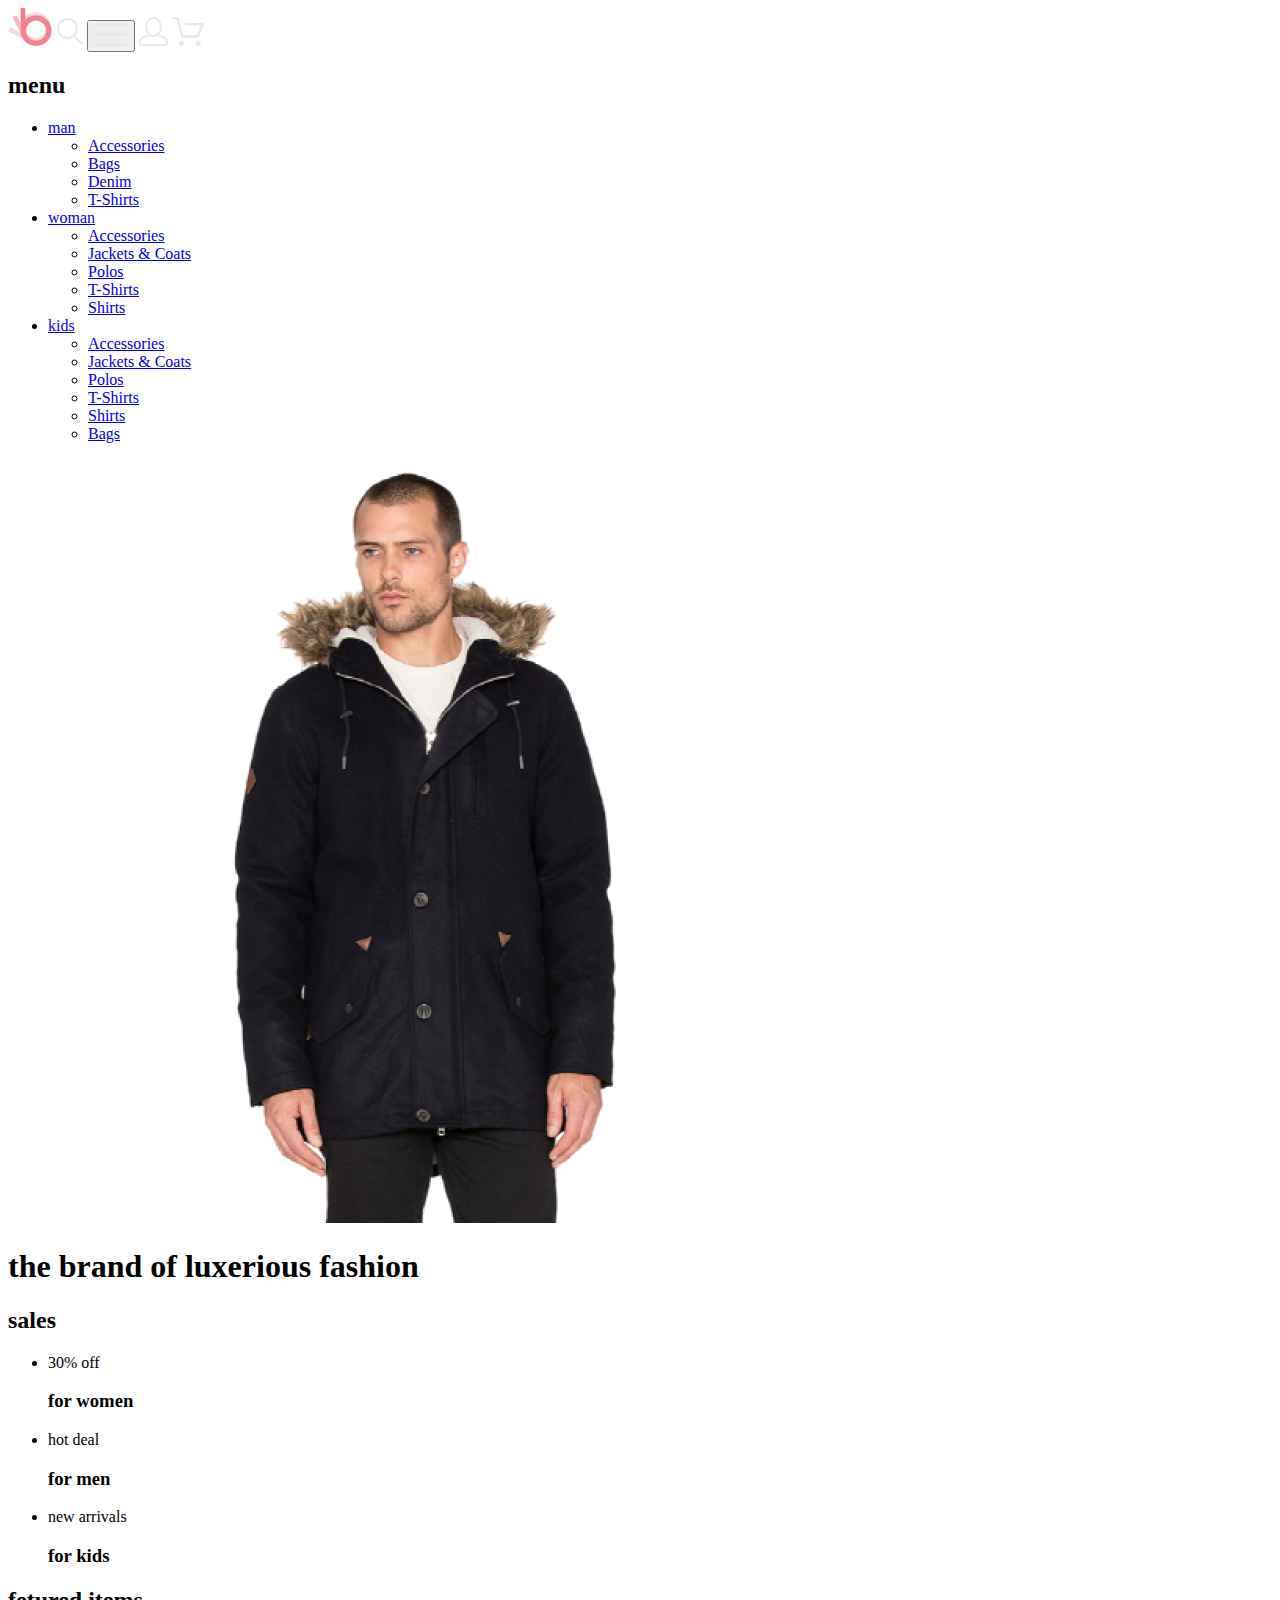
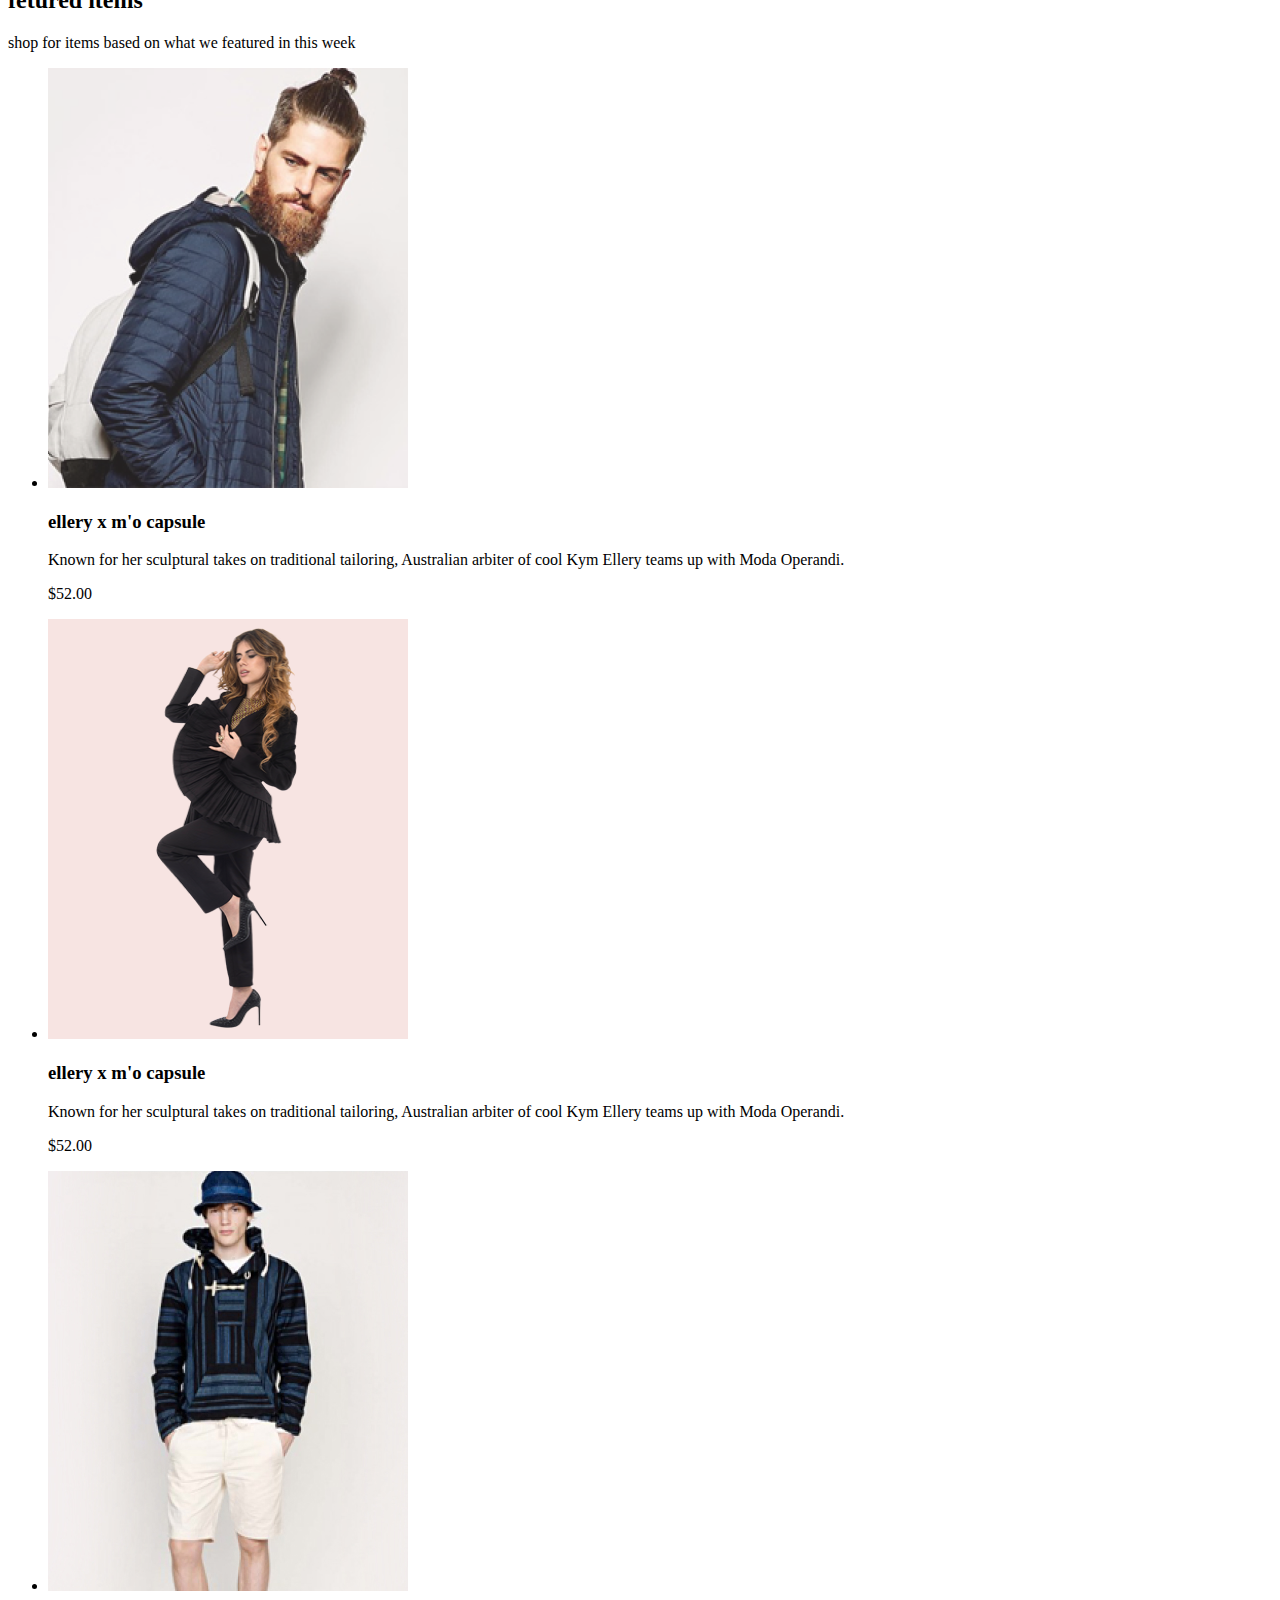
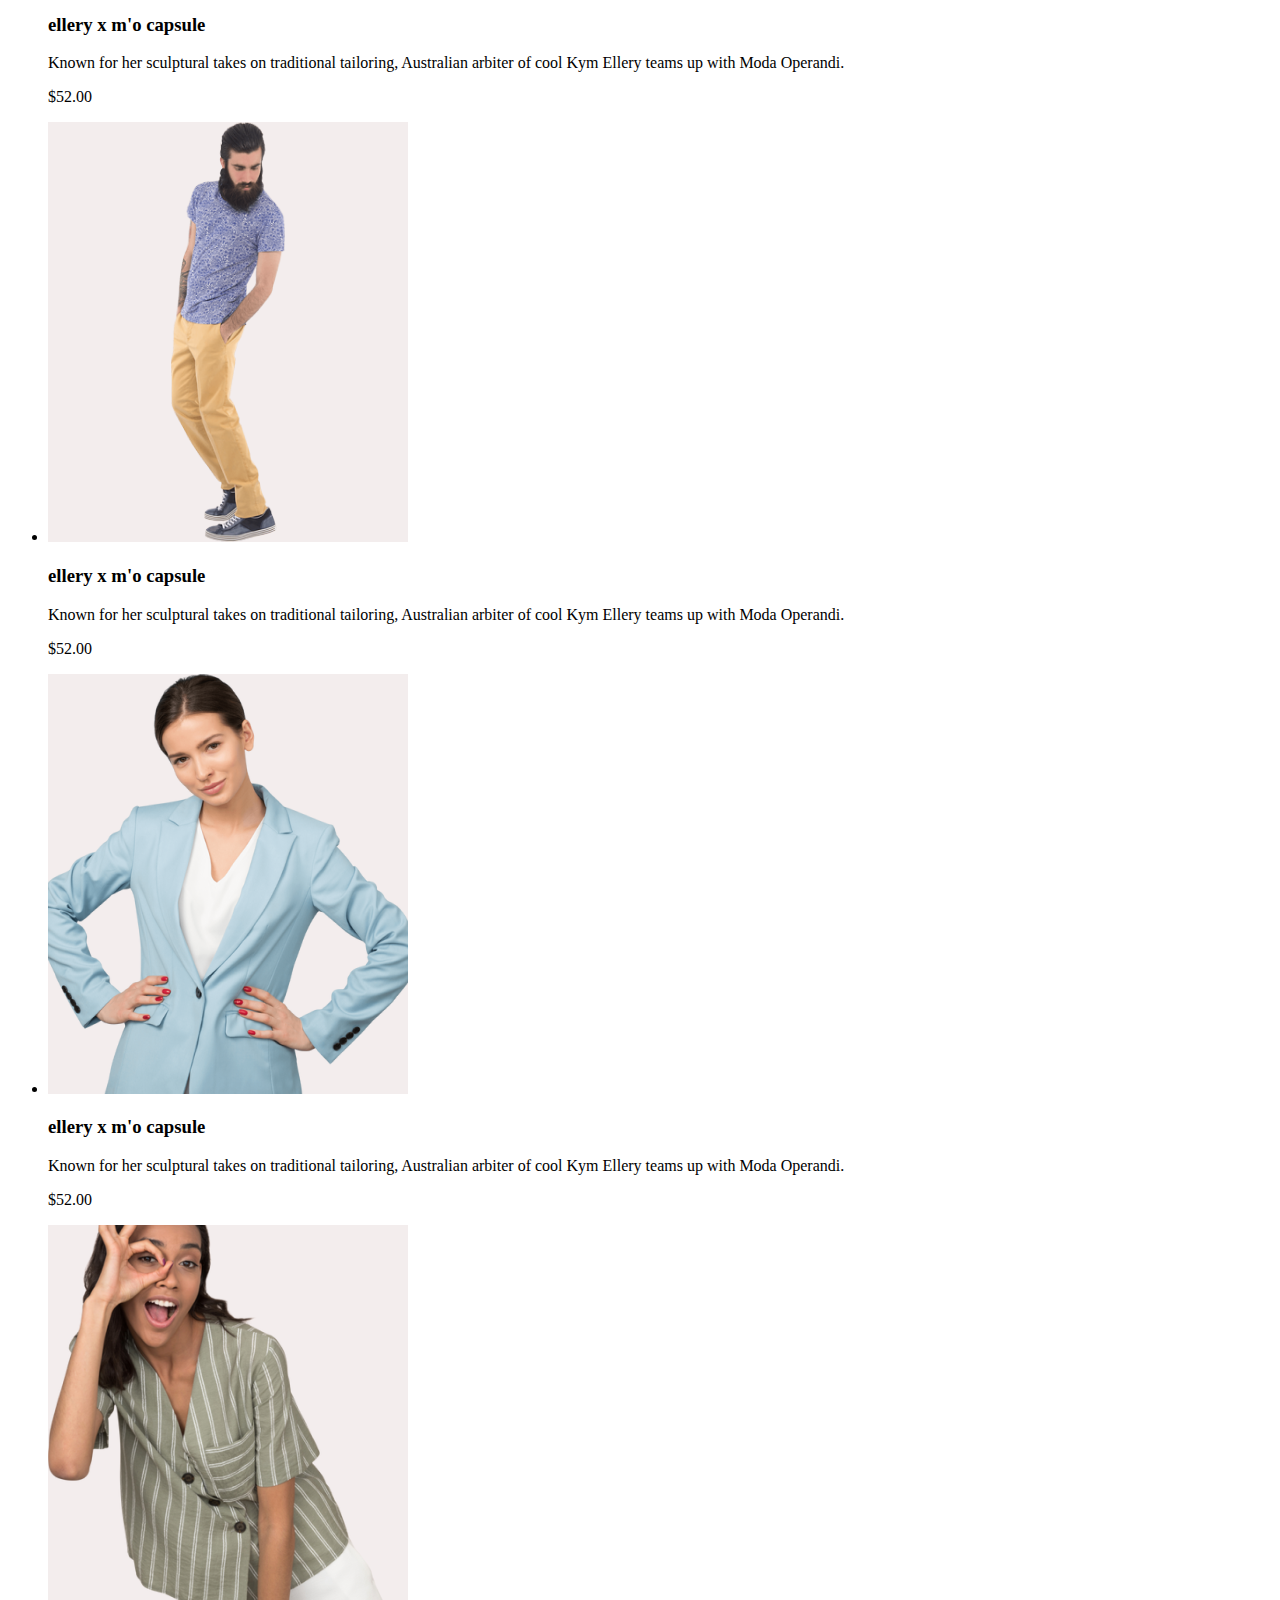
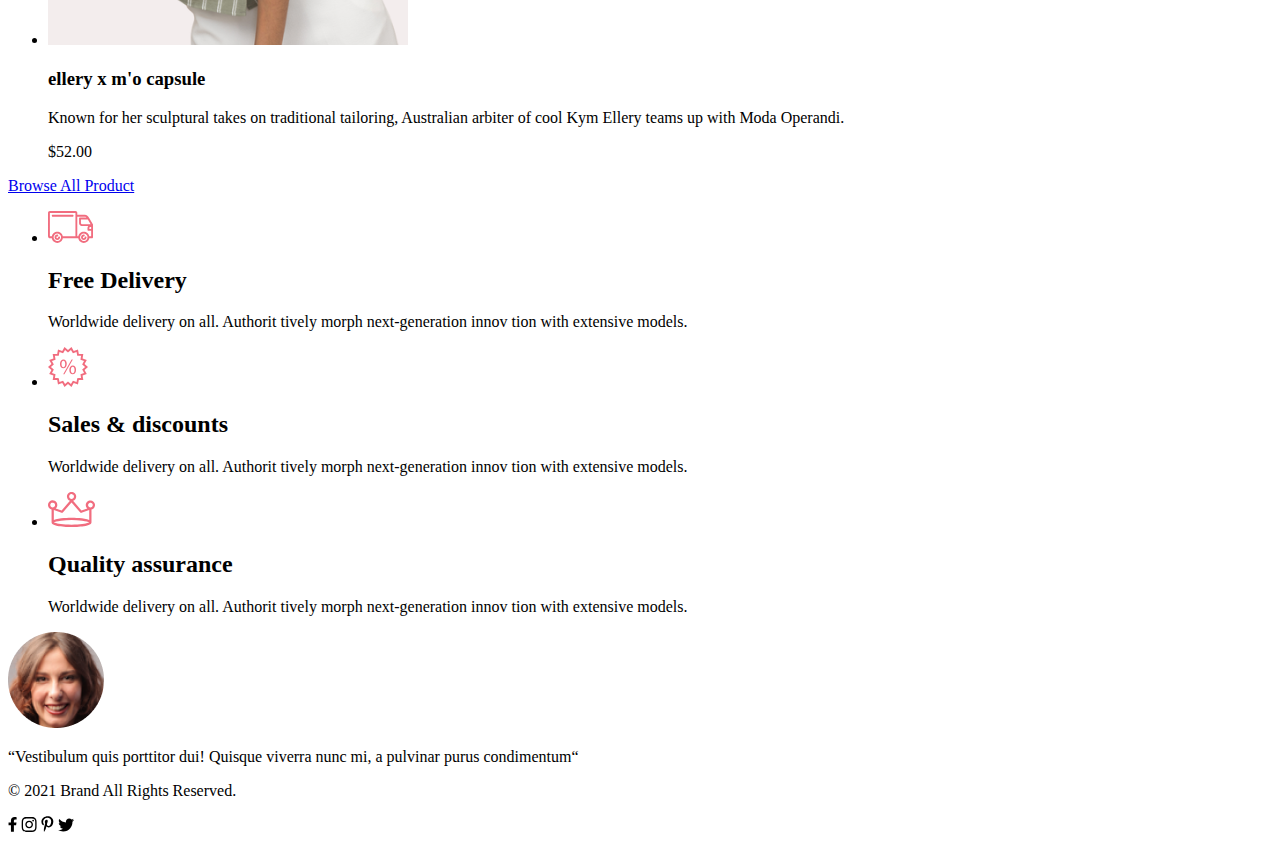
==== index.html @ 15732fbe "add html to index.html" ====
<!DOCTYPE html>
<html lang="en">

<head>
    <meta charset="UTF-8">
    <meta http-equiv="X-UA-Compatible" content="IE=edge">
    <meta name="viewport" content="width=device-width, initial-scale=1.0">
    <title>Document</title>
</head>

<body>
    <header>
        <a href="#"><img src="./img/logo.svg" alt="logo"></a>
        <img src="./img/magnifying-glass.svg" alt="search">
        <button><img src="./img/burger.svg" alt="burger"></button>
        <a href="#"><img src="./img/registration.svg" alt="registration"></a>
        <a href="#"><img src="./img/basket.svg" alt="basket"></a>
        <nav>
            <h2>menu</h2>
            <ul>
                <li>
                    <a href="#">man</a>
                    <ul>
                        <li><a href="#">Accessories</a></li>
                        <li><a href="#">Bags</a></li>
                        <li><a href="#">Denim</a></li>
                        <li><a href="#">T-Shirts</a></li>
                    </ul>
                </li>
                <li><a href="#">woman</a>
                    <ul>
                        <li><a href="#">Accessories</a></li>
                        <li><a href="#">Jackets & Coats</a></li>
                        <li><a href="#">Polos</a></li>
                        <li><a href="#">T-Shirts</a></li>
                        <li><a href="#">Shirts</a></li>
                    </ul>
                </li>
                <li><a href="#">kids</a>
                    <ul>
                        <li><a href="#">Accessories</a></li>
                        <li><a href="#">Jackets & Coats</a></li>
                        <li><a href="#">Polos</a></li>
                        <li><a href="#">T-Shirts</a></li>
                        <li><a href="#">Shirts</a></li>
                        <li><a href="#">Bags</a></li>
                    </ul>
                </li>
            </ul>
        </nav>
    </header>
    <main>
        <section>
            <img src="./img/man.png" alt="man">
            <h1>the brand of luxerious fashion</h1>
        </section>
        <section>
            <h2>sales</h2>
            <ul>
                <li>
                    <p>30% off</p>
                    <h3>for women</h3>
                </li>
                <li>
                    <p>hot deal</p>
                    <h3>for men</h3>
                </li>
                <li>
                    <p>new arrivals</p>
                    <h3>for kids</h3>
                </li>
            </ul>
        </section>
        <section>
            <h2>fetured items</h2>
            <p>shop for items based on what we featured in this week</p>
        </section>
        <section>
            <ul>
                <li>
                    <img src="./img/item1.png" alt="product1">
                    <h3>ellery x m'o capsule</h3>
                    <p>Known for her sculptural takes on traditional tailoring, Australian arbiter of cool Kym Ellery
                        teams up with Moda Operandi.</p>
                    <P>$52.00</P>
                </li>
                <li><img src="./img/item2.png" alt="product2">
                    <h3>ellery x m'o capsule</h3>
                    <p>Known for her sculptural takes on traditional tailoring, Australian arbiter of cool Kym Ellery
                        teams up with Moda Operandi.</p>
                    <P>$52.00</P>
                </li>
                <li><img src="./img/item3.jpg" alt="product3">
                    <h3>ellery x m'o capsule</h3>
                    <p>Known for her sculptural takes on traditional tailoring, Australian arbiter of cool Kym Ellery
                        teams up with Moda Operandi.</p>
                    <P>$52.00</P>
                </li>
                <li><img src="./img/item4.png" alt="product4">
                    <h3>ellery x m'o capsule</h3>
                    <p>Known for her sculptural takes on traditional tailoring, Australian arbiter of cool Kym Ellery
                        teams up with Moda Operandi.</p>
                    <P>$52.00</P>
                </li>
                <li><img src="./img/item5.png" alt="product5">
                    <h3>ellery x m'o capsule</h3>
                    <p>Known for her sculptural takes on traditional tailoring, Australian arbiter of cool Kym Ellery
                        teams up with Moda Operandi.</p>
                    <P>$52.00</P>
                </li>
                <li><img src="./img/item6.png" alt="product6">
                    <h3>ellery x m'o capsule</h3>
                    <p>Known for her sculptural takes on traditional tailoring, Australian arbiter of cool Kym Ellery
                        teams up with Moda Operandi.</p>
                    <P>$52.00</P>
                </li>
            </ul>
            <a href="#">Browse All Product</a>
        </section>
        <section>
            <ul>
                <li>
                    <img src="./img/delivery.svg" alt="delivery">
                    <h2>Free Delivery</h2>
                    <p>Worldwide delivery on all. Authorit tively morph next-generation innov tion with extensive
                        models.</p>
                </li>
                <li>
                    <img src="./img/sales.svg" alt="sales">
                    <h2>Sales & discounts</h2>
                    <p>Worldwide delivery on all. Authorit tively morph next-generation innov tion with extensive
                        models.</p>
                </li>
                <li>
                    <img src="./img/crown.svg" alt="quality">
                    <h2>Quality assurance</h2>
                    <p>Worldwide delivery on all. Authorit tively morph next-generation innov tion with extensive
                        models.</p>
                </li>
            </ul>
        </section>
    </main>
    <footer>
        <section>
            <img src="./img/portrait.png" alt="portrait">
            <p>“Vestibulum quis porttitor dui! Quisque viverra nunc mi, a pulvinar purus condimentum“</p>
        </section>
        <section>
            <p>&copy; 2021 Brand All Rights Reserved.</p>
            <img src="./img/facebook.svg" alt="facebook">
            <img src="./img/instagram.svg" alt="instagram">
            <img src="./img/pinterest.svg" alt="pinterest">
            <img src="./img/twitter.svg" alt="twitter">

        </section>
    </footer>
</body>

</html>
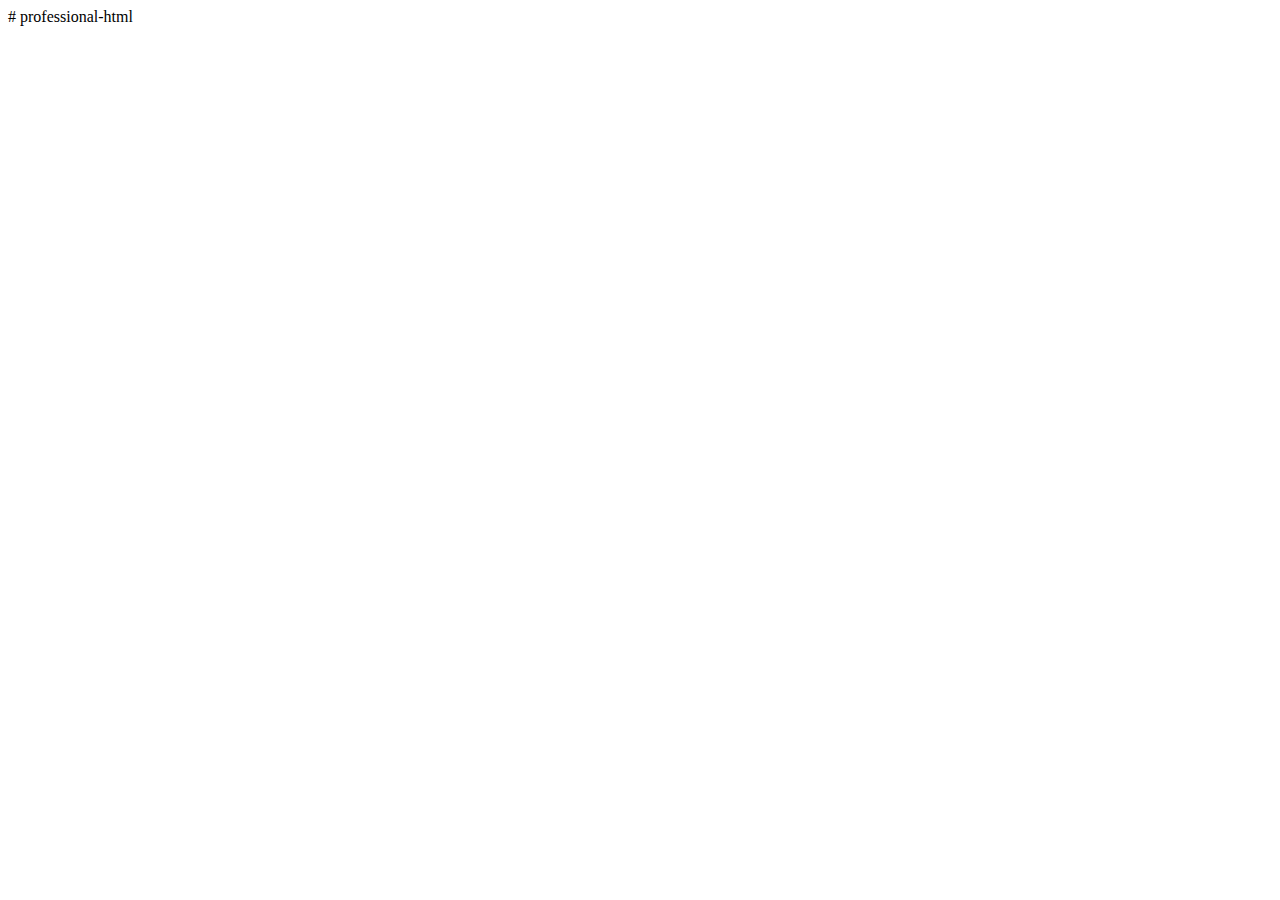
==== commit d97b7669: "Revert "add html to index.html"" ====
--- a/index.html
+++ b/index.html
@@ -1,3 +1,4 @@
+# professional-html
 <!DOCTYPE html>
 <html lang="en">
 
@@ -9,151 +10,7 @@
 </head>
 
 <body>
-    <header>
-        <a href="#"><img src="./img/logo.svg" alt="logo"></a>
-        <img src="./img/magnifying-glass.svg" alt="search">
-        <button><img src="./img/burger.svg" alt="burger"></button>
-        <a href="#"><img src="./img/registration.svg" alt="registration"></a>
-        <a href="#"><img src="./img/basket.svg" alt="basket"></a>
-        <nav>
-            <h2>menu</h2>
-            <ul>
-                <li>
-                    <a href="#">man</a>
-                    <ul>
-                        <li><a href="#">Accessories</a></li>
-                        <li><a href="#">Bags</a></li>
-                        <li><a href="#">Denim</a></li>
-                        <li><a href="#">T-Shirts</a></li>
-                    </ul>
-                </li>
-                <li><a href="#">woman</a>
-                    <ul>
-                        <li><a href="#">Accessories</a></li>
-                        <li><a href="#">Jackets & Coats</a></li>
-                        <li><a href="#">Polos</a></li>
-                        <li><a href="#">T-Shirts</a></li>
-                        <li><a href="#">Shirts</a></li>
-                    </ul>
-                </li>
-                <li><a href="#">kids</a>
-                    <ul>
-                        <li><a href="#">Accessories</a></li>
-                        <li><a href="#">Jackets & Coats</a></li>
-                        <li><a href="#">Polos</a></li>
-                        <li><a href="#">T-Shirts</a></li>
-                        <li><a href="#">Shirts</a></li>
-                        <li><a href="#">Bags</a></li>
-                    </ul>
-                </li>
-            </ul>
-        </nav>
-    </header>
-    <main>
-        <section>
-            <img src="./img/man.png" alt="man">
-            <h1>the brand of luxerious fashion</h1>
-        </section>
-        <section>
-            <h2>sales</h2>
-            <ul>
-                <li>
-                    <p>30% off</p>
-                    <h3>for women</h3>
-                </li>
-                <li>
-                    <p>hot deal</p>
-                    <h3>for men</h3>
-                </li>
-                <li>
-                    <p>new arrivals</p>
-                    <h3>for kids</h3>
-                </li>
-            </ul>
-        </section>
-        <section>
-            <h2>fetured items</h2>
-            <p>shop for items based on what we featured in this week</p>
-        </section>
-        <section>
-            <ul>
-                <li>
-                    <img src="./img/item1.png" alt="product1">
-                    <h3>ellery x m'o capsule</h3>
-                    <p>Known for her sculptural takes on traditional tailoring, Australian arbiter of cool Kym Ellery
-                        teams up with Moda Operandi.</p>
-                    <P>$52.00</P>
-                </li>
-                <li><img src="./img/item2.png" alt="product2">
-                    <h3>ellery x m'o capsule</h3>
-                    <p>Known for her sculptural takes on traditional tailoring, Australian arbiter of cool Kym Ellery
-                        teams up with Moda Operandi.</p>
-                    <P>$52.00</P>
-                </li>
-                <li><img src="./img/item3.jpg" alt="product3">
-                    <h3>ellery x m'o capsule</h3>
-                    <p>Known for her sculptural takes on traditional tailoring, Australian arbiter of cool Kym Ellery
-                        teams up with Moda Operandi.</p>
-                    <P>$52.00</P>
-                </li>
-                <li><img src="./img/item4.png" alt="product4">
-                    <h3>ellery x m'o capsule</h3>
-                    <p>Known for her sculptural takes on traditional tailoring, Australian arbiter of cool Kym Ellery
-                        teams up with Moda Operandi.</p>
-                    <P>$52.00</P>
-                </li>
-                <li><img src="./img/item5.png" alt="product5">
-                    <h3>ellery x m'o capsule</h3>
-                    <p>Known for her sculptural takes on traditional tailoring, Australian arbiter of cool Kym Ellery
-                        teams up with Moda Operandi.</p>
-                    <P>$52.00</P>
-                </li>
-                <li><img src="./img/item6.png" alt="product6">
-                    <h3>ellery x m'o capsule</h3>
-                    <p>Known for her sculptural takes on traditional tailoring, Australian arbiter of cool Kym Ellery
-                        teams up with Moda Operandi.</p>
-                    <P>$52.00</P>
-                </li>
-            </ul>
-            <a href="#">Browse All Product</a>
-        </section>
-        <section>
-            <ul>
-                <li>
-                    <img src="./img/delivery.svg" alt="delivery">
-                    <h2>Free Delivery</h2>
-                    <p>Worldwide delivery on all. Authorit tively morph next-generation innov tion with extensive
-                        models.</p>
-                </li>
-                <li>
-                    <img src="./img/sales.svg" alt="sales">
-                    <h2>Sales & discounts</h2>
-                    <p>Worldwide delivery on all. Authorit tively morph next-generation innov tion with extensive
-                        models.</p>
-                </li>
-                <li>
-                    <img src="./img/crown.svg" alt="quality">
-                    <h2>Quality assurance</h2>
-                    <p>Worldwide delivery on all. Authorit tively morph next-generation innov tion with extensive
-                        models.</p>
-                </li>
-            </ul>
-        </section>
-    </main>
-    <footer>
-        <section>
-            <img src="./img/portrait.png" alt="portrait">
-            <p>“Vestibulum quis porttitor dui! Quisque viverra nunc mi, a pulvinar purus condimentum“</p>
-        </section>
-        <section>
-            <p>&copy; 2021 Brand All Rights Reserved.</p>
-            <img src="./img/facebook.svg" alt="facebook">
-            <img src="./img/instagram.svg" alt="instagram">
-            <img src="./img/pinterest.svg" alt="pinterest">
-            <img src="./img/twitter.svg" alt="twitter">
 
-        </section>
-    </footer>
 </body>
 
 </html>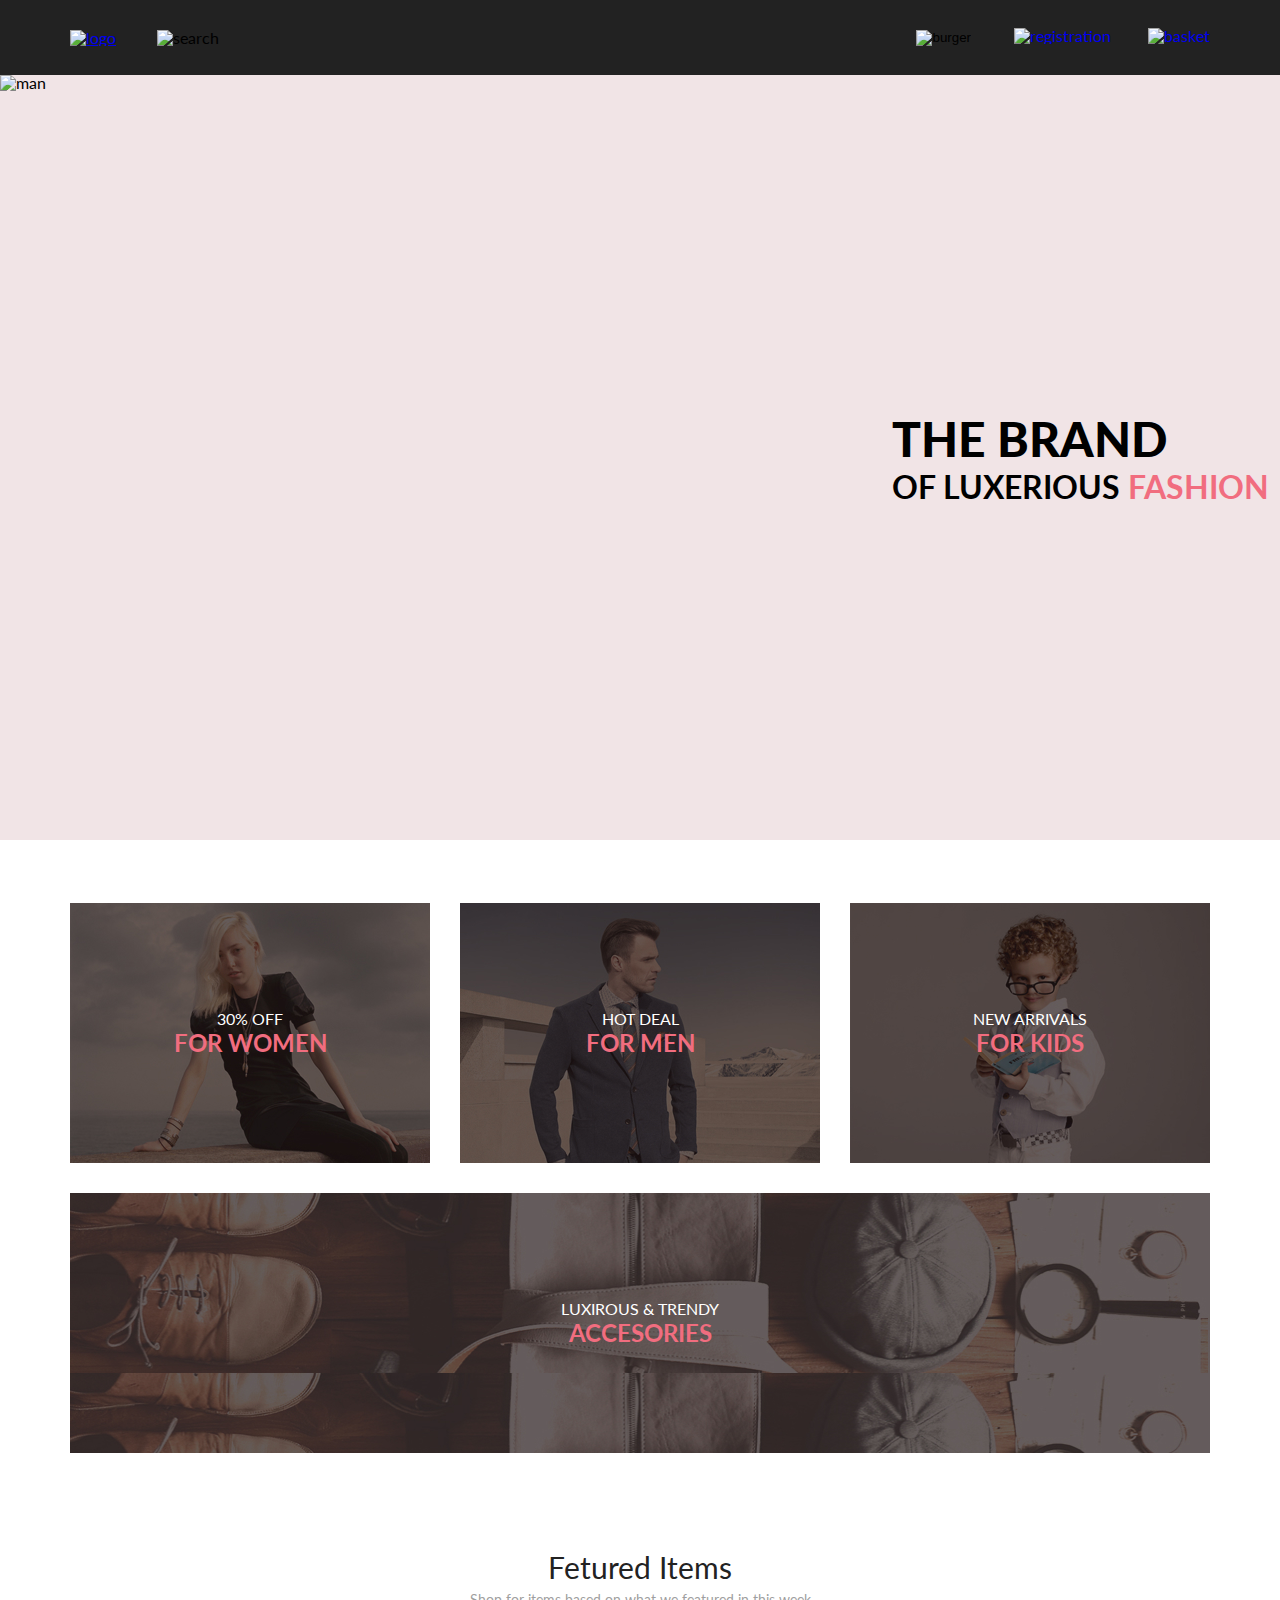
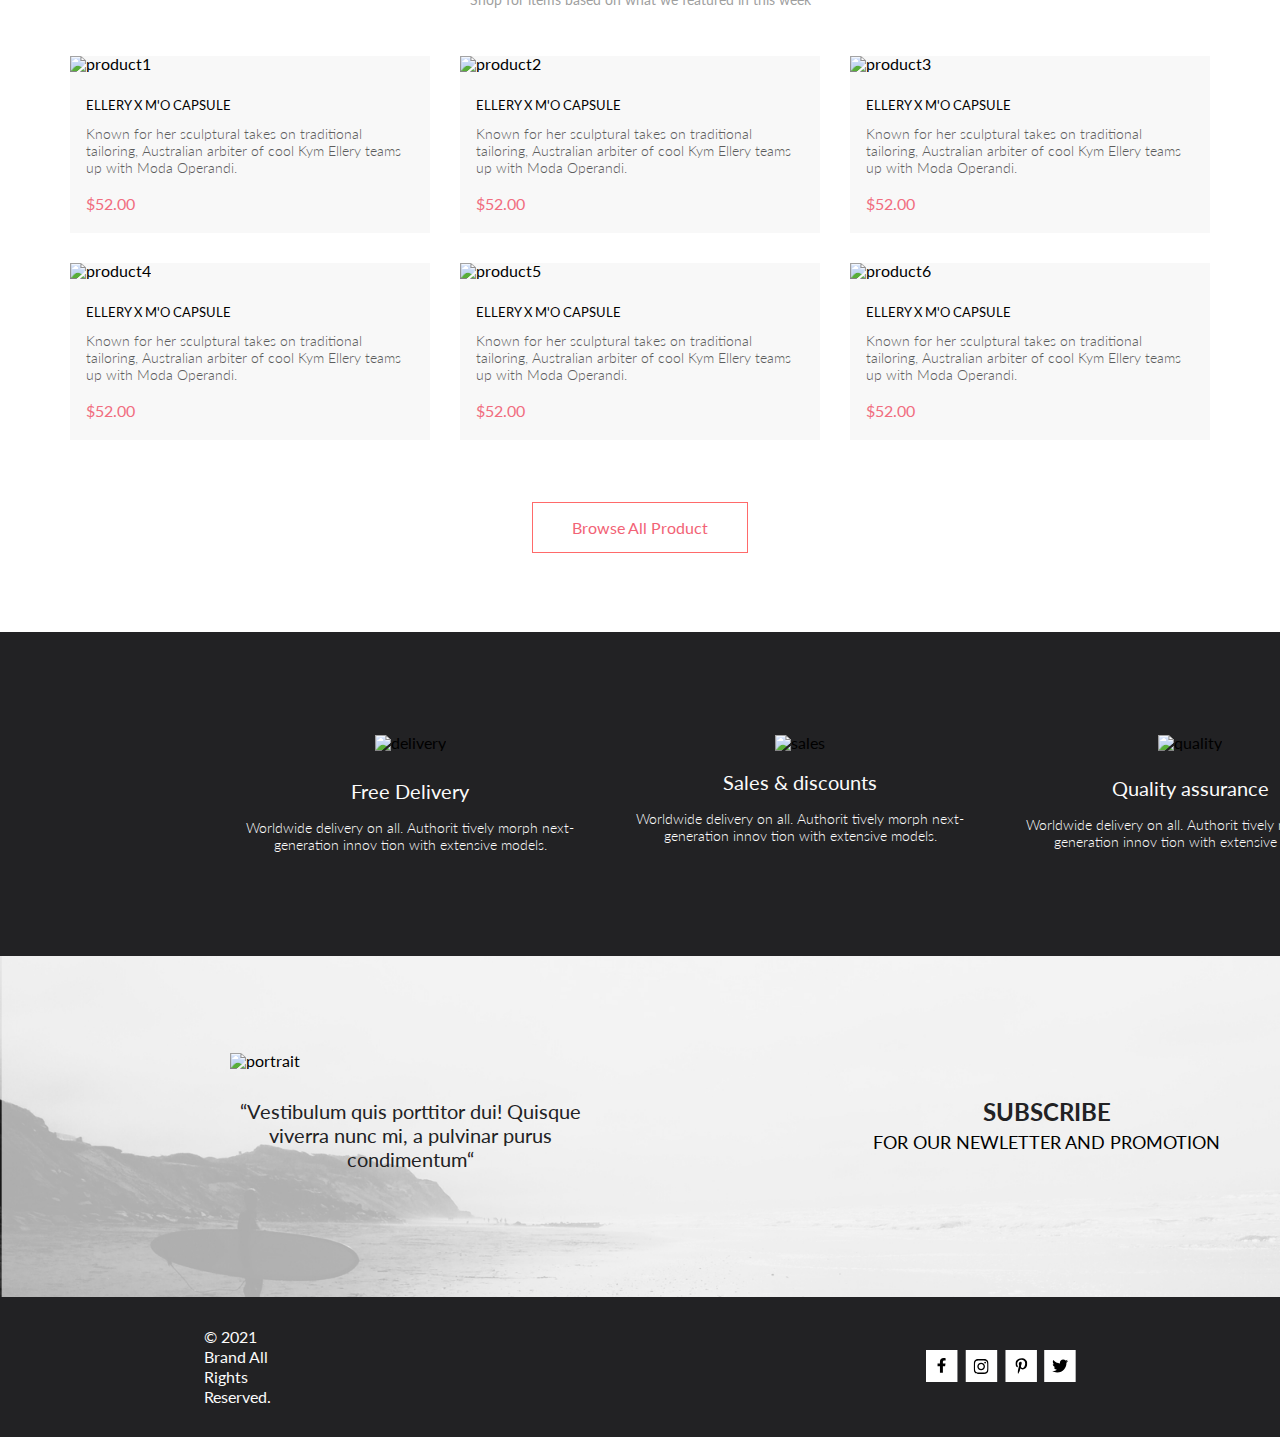
==== commit 3d985047: "add css to index.html" ====
--- a/index.html
+++ b/index.html
@@ -1,4 +1,3 @@
-# professional-html
 <!DOCTYPE html>
 <html lang="en">
 
@@ -7,10 +6,205 @@
     <meta http-equiv="X-UA-Compatible" content="IE=edge">
     <meta name="viewport" content="width=device-width, initial-scale=1.0">
     <title>Document</title>
+    <link rel="stylesheet" href="./css/reset.css">
+    <link rel="stylesheet" href="./css/style.css">
+    <link rel="preconnect" href="https://fonts.googleapis.com">
+<link rel="preconnect" href="https://fonts.gstatic.com" crossorigin>
+<link href="https://fonts.googleapis.com/css2?family=Inter:wght@100;200;300;400;500;600;700;800;900&family=Lato:ital,wght@0,300;0,400;0,700;0,900;1,400&family=Roboto:ital,wght@0,100;0,300;0,400;0,500;0,700;0,900;1,100;1,300;1,400;1,500;1,700;1,900&display=swap" rel="stylesheet">
 </head>
 
 <body>
-
+    <header class="header">
+        <div class="header__wrp container">
+            <div class="header__logo-form-wrp">
+        <a href="#" class="header__logo"><img src="./img/logo.svg" alt="logo"></a>
+        <div class="header__search"><img src="./img/magnifying-glass.svg" alt="search"></div>
+    </div>
+    <div>
+        <button class="header__menu-btn"><img src="./img/burger.svg" alt="burger"></button>
+        <a href="#" class="header__link"><img src="./img/registration.svg" alt="registration"></a>
+        <a href="#" class="header__link"><img src="./img/basket.svg" alt="basket"></a>
+    </div>
+    </div>
+        <nav class="header__nav">
+            <h2 class="header__nav-title">menu</h2>
+            <ul class="header__nav-list">
+                <li class="header__nav-item nav-sub-item">
+                    <a class="nav-sub-item__link" href="#">man</a>
+                    <ul class=nav-sub-item__list>
+                        <li><a class="nav-sub-item__link" href="#">Accessories</a></li>
+                        <li><a class="nav-sub-item__link" href="#">Bags</a></li>
+                        <li><a class="nav-sub-item__link" href="#">Denim</a></li>
+                        <li><a class="nav-sub-item__link" href="#">T-Shirts</a></li>
+                    </ul>
+                </li>
+                <li><a href="#">woman</a>
+                    <ul>
+                        <li><a href="#">Accessories</a></li>
+                        <li><a href="#">Jackets & Coats</a></li>
+                        <li><a href="#">Polos</a></li>
+                        <li><a href="#">T-Shirts</a></li>
+                        <li><a href="#">Shirts</a></li>
+                    </ul>
+                </li>
+                <li><a href="#">kids</a>
+                    <ul>
+                        <li><a href="#">Accessories</a></li>
+                        <li><a href="#">Jackets & Coats</a></li>
+                        <li><a href="#">Polos</a></li>
+                        <li><a href="#">T-Shirts</a></li>
+                        <li><a href="#">Shirts</a></li>
+                        <li><a href="#">Bags</a></li>
+                    </ul>
+                </li>
+            </ul>
+        </nav>
+    </header>
+    <main>
+        <section class="brand сontainer">
+            <img class="brand__img" src="./img/man.png" alt="man" width="800" height="765">
+            <div class="brand__title-wrp">
+            <h1 class="brand__title">the brand <span class="brand__subtitle">of luxerious <span class="brand__subtitle-pink">fashion</span></span></h1>
+        </div>
+        </section>
+        <section class="sales container">
+            <h2 class="visually-hidden">sales</h2>
+            <ul class="sales__list">
+                <li class="sales__item sales__item-woman">
+                    <p class="sales__item-text">30% off</p>
+                    <h3 class="sales__item-title">for women</h3>
+                </li>
+                <li class="sales__item sales__item-man">
+                    <p class="sales__item-text">hot deal</p>
+                    <h3 class="sales__item-title">for men</h3>
+                </li>
+                <li class="sales__item sales__item-kid">
+                    <p class="sales__item-text">new arrivals</p>
+                    <h3 class="sales__item-title">for kids</h3>
+                </li>
+                <li class="sales__item sales__item-accessories">
+                    <p class="sales__item-text">luxirous &#38; trendy</p>
+                    <h3 class="sales__item-title">accesories</h3>
+                </li>
+            </ul>
+        </section>
+        <section class="products">
+            <h2 class="products__title">fetured items</h2>
+            <p class="products__subtitle">Shop for items based on what we featured in this week</p>
+            <ul class="products__list container">
+                <li class="products__item">
+                    <img class="products__item-img" src="./img/item1.png" alt="product1" width="360px" height="420px">
+                    <div class="products__item-content">
+                    <h3 class="products__item-title">ellery x m'o capsule</h3>
+                    <p class="products__item-text">Known for her sculptural takes on traditional tailoring, Australian arbiter of cool Kym Ellery
+                        teams up with Moda Operandi.</p>
+                    <p class="products__item-price">$52.00</p>
+                </div>
+                </li>
+                <li class="products__item">
+                    <img class="products__item-img" src="./img/item2.png" alt="product2" width="360px" height="420px">
+                    <div class="products__item-content">
+                    <h3 class="products__item-title">ellery x m'o capsule</h3>
+                    <p class="products__item-text">Known for her sculptural takes on traditional tailoring, Australian arbiter of cool Kym Ellery
+                        teams up with Moda Operandi.</p>
+                    <p class="products__item-price">$52.00</p>
+                </div>
+                </li>
+                <li class="products__item">
+                    <img class="products__item-img" src="./img/item3.jpg" alt="product3" width="360px" height="420px">
+                    <div class="products__item-content">
+                    <h3 class="products__item-title">ellery x m'o capsule</h3>
+                    <p class="products__item-text">Known for her sculptural takes on traditional tailoring, Australian arbiter of cool Kym Ellery
+                        teams up with Moda Operandi.</p>
+                    <p class="products__item-price">$52.00</p>
+                </div>
+                </li>
+                <li class="products__item">
+                    <img class="products__item-img" src="./img/item4.png" alt="product4" width="360px" height="420px">
+                    <div class="products__item-content">
+                    <h3 class="products__item-title">ellery x m'o capsule</h3>
+                    <p class="products__item-text">Known for her sculptural takes on traditional tailoring, Australian arbiter of cool Kym Ellery
+                        teams up with Moda Operandi.</p>
+                    <p class="products__item-price">$52.00</p>
+                </div>
+                </li>
+                <li class="products__item">
+                    <img class="products__item-img" src="./img/item5.png" alt="product5" width="360px" height="420px">
+                    <div class="products__item-content">
+                    <h3 class="products__item-title">ellery x m'o capsule</h3>
+                    <p class="products__item-text">Known for her sculptural takes on traditional tailoring, Australian arbiter of cool Kym Ellery
+                        teams up with Moda Operandi.</p>
+                    <p class="products__item-price">$52.00</p>
+                </div>
+                </li>
+                <li class="products__item">
+                    <img class="products__item-img" src="./img/item6.png" alt="product6" width="360px" height="420px">
+                    <div class="products__item-content">
+                    <h3 class="products__item-title">ellery x m'o capsule</h3>
+                    <p class="products__item-text">Known for her sculptural takes on traditional tailoring, Australian arbiter of cool Kym Ellery
+                        teams up with Moda Operandi.</p>
+                    <p class="products__item-price">$52.00</p>
+                </div>
+                </li>
+            </ul>
+            <div class="products__button-align">
+            <a class="products__button" href="#">Browse All Product</a>
+            </div>
+        </section>
+        <section class="advantages">
+            <ul class="advantages__list container">
+                <li class="advantages__item">
+                    <img class="advantages__item-img" src="./img/delivery.svg" alt="delivery">
+                    <h2 class="advantages__item-title advantages__delivery-indent" >Free Delivery</h2>
+                    <p class="advantages__item-text">Worldwide delivery on all. Authorit tively morph next-generation innov tion with extensive
+                        models.</p>
+                </li>
+                <li class="advantages__item">
+                    <img class="advantages__item-img" src="./img/sales.svg" alt="sales">
+                    <h2 class="advantages__item-title advantages__sales-indent">Sales & discounts</h2>
+                    <p class="advantages__item-text">Worldwide delivery on all. Authorit tively morph next-generation innov tion with extensive
+                        models.</p>
+                </li>
+                <li class="advantages__item">
+                    <img class="advantages__item-img" src="./img/crown.svg" alt="quality">
+                    <h2 class="advantages__item-title advantages__quality-indent">Quality assurance</h2>
+                    <p class="advantages__item-text">Worldwide delivery on all. Authorit tively morph next-generation innov tion with extensive
+                        models.</p>
+                </li>
+            </ul>
+        </section>
+    </main>
+    <footer>
+        <section class="review">
+            <div class="review__content container">
+            <img class="review__img"src="./img/portrait.png" alt="portrait">
+            <blockquote class="review__quote">“Vestibulum quis porttitor dui! Quisque viverra nunc mi, a pulvinar purus condimentum“</blockquote>
+        </div>
+            <section class="form container">
+            <h2 class="form__title">subscribe</h2>
+            <p class="form__subtitle">for our newletter and promotion</p>
+            </section>
+        </section>
+        <section class="copyright">
+            <div class="copyright__content">
+            <p class="copyright__text" >&copy; 2021 Brand All Rights Reserved.</p>
+        </div>
+            <ul class="copyright__list">
+                <li class="copyright__link">
+                    <a href="#"><img src="./img/facebook1.svg" alt="facebook"></a>
+                </li>
+                <li class="copyright__link">
+                    <a href="#"><img src="./img/instagram1.svg" alt="instagram"></a>
+                </li>
+                <li class="copyright__link">
+                    <a href="#"><img src="./img/pinterest1.svg" alt="pinterest"></a>
+                </li>
+                <li class="copyright__link">
+                    <a href="#"><img src="./img/twitter1.svg" alt="twitter"></a>
+                </li>
+            </ul>
+            </section>
+    </footer>
 </body>
 
 </html>--- a/css/style.css
+++ b/css/style.css
@@ -0,0 +1,356 @@
+:root {
+    --black: #222222;
+    --black-bgc: #222224;
+    --pink-bgc: #F1E4E6;
+    --pink-color:  #F16D7F;
+    --pink-button: #F26376;
+    --white: #FFFFFF;
+    --white-txt: #FBFBFB;
+    --grey: #F8F8F8;
+}
+
+body {
+    font-family: 'Lato';
+    font-style: normal;
+}
+
+.container {
+    width: 1140px;
+    margin: 0 auto;
+}
+
+.visually-hidden {
+    position: absolute;
+    width: 1px;
+    height: 1px;
+    margin: -1px;
+    padding: 0;
+    overflow: hidden;
+    border: 0;
+    clip: rect(0 0 0 0);
+  }
+
+.header__nav {
+    display: none;
+}
+
+.header {
+    background-color: var(--black);
+    min-height: 75px;
+    display: flex;
+}
+
+.header__link {
+    text-decoration: none;
+    margin: 0 0 0 33px;
+}
+
+.header__wrp {
+    display: flex;
+    justify-content: space-between;
+    align-items: center;
+}
+
+.header__logo-form-wrp {
+    display: flex;
+    align-items: center;
+}
+
+.header__search {
+    margin: 0 0 0 41px;
+}
+
+.header__menu-btn {
+    border: none;
+    background-color: transparent;
+}
+
+.brand {
+    display: flex;
+    background-color: var(--pink-bgc);
+    margin: 0 0 63px;
+}
+
+.brand__title-wrp {
+    flex-grow: 1;
+    display: flex;
+    align-items: center;
+    padding: 0 0 0 92px;
+}
+
+.brand__title {
+    font-size: 48px;
+    font-weight: 900;
+    line-height: 58px;
+    text-transform: uppercase;
+}
+
+.brand__subtitle {
+    font-size: 32px;
+    font-style: normal;
+    font-weight: 700;
+    line-height: 38px;
+    display: block;
+}
+
+.brand__subtitle-pink {
+    color: var(--pink-color);
+}
+
+.sales {
+    display: flex;
+    justify-content: space-between;
+}
+
+.sales__item {
+    width: 360px;
+    min-height: 260px;
+    display: flex;
+    align-items: center;
+    justify-content: center;
+    flex-direction: column;
+}
+
+.sales__list {
+    display: flex;
+    justify-content: space-between;
+    flex-wrap: wrap;
+}
+
+.sales__item-woman {
+    background-image: url(../img/forwomen.jpg);
+}
+
+.sales__item-man {
+    background-image: url(../img/formen.jpg);
+}
+
+.sales__item-kid {
+    background-image: url(../img/forkids.jpg);
+}
+
+.sales__item-accessories {
+    background-image: url(../img/accessories.jpg);
+    width: 100%;
+    margin: 30px 0 0 0;
+}
+
+.sales__item-text {
+    font-size: 16px;
+    font-weight: 400;
+    line-height: 19px;
+    text-align: center;
+    text-transform: uppercase;
+    color: var(--white);
+}
+
+.sales__item-title {
+    color: var(--pink-color);
+    font-weight: bold;
+    font-size: 24px;
+    line-height: 29px;
+    text-align: center;
+    text-transform: uppercase;
+}
+
+.products {
+    margin: 96px 0 0 0;
+}
+
+.products__title {
+    font-weight: normal;
+    font-size: 30px;
+    line-height: 36px;
+    color: #222222;
+    text-transform: capitalize;
+    text-align: center;
+    padding: 0 0 6px 0;
+}
+
+.products__subtitle {
+    font-weight: normal;
+    font-size: 14px;
+    line-height: 17px;
+    color: #9F9F9F;
+    text-align: center;
+    padding: 0 0 48px 0;
+}
+
+.products__list {
+    display: flex;
+    justify-content: space-between;
+    flex-wrap: wrap;
+    
+}
+
+.products__item {
+    max-width: 360px;
+    background-color:var(--grey);
+    margin: 0 0 30px 0;
+}
+
+.products__item-content {
+    padding: 25px 28px 20px 16px;
+}
+
+.products__item-title {
+    font-weight: normal;
+    font-size: 13px;
+    line-height: 16px;
+    color: #000000;
+    text-transform: uppercase;
+    padding: 0 0 12px 0;
+}
+
+.products__item-text {
+    font-style: normal;
+    font-weight: 300;
+    font-size: 14px;
+    line-height: 17px;
+    color: #5D5D5D;
+    padding: 0 0 18px 0;
+}
+
+.products__item-price {
+    font-style: normal;
+    font-weight: normal;
+    font-size: 16px;
+    line-height: 19px;
+    color:var(--pink-color);
+}
+
+.products__button-align {
+    text-align: center;
+    padding: 48px 0 95px 0;
+}
+
+.products__button {
+    font-weight: normal;
+    font-size: 16px;
+    line-height: 19px;
+    color:var(--pink-button);
+    padding: 15px 39px 15px 39px;
+    border: 1px solid #FF6A6A;
+    text-decoration: none;
+    text-align: center;
+}
+
+.advantages {
+    background-color:var(--black-bgc);
+}
+
+.advantages__list {
+    display: flex;
+    justify-content: space-between;
+    gap: 30px;
+    padding: 103px 230px;
+}
+
+.advantages__item {
+    width: 360px;
+    display: flex;
+    flex-direction: column;
+    align-items: center;
+}
+
+.advantages__item-title {
+    font-weight: normal;
+    font-size: 20px;
+    line-height: 24px;
+    color:var(--white-txt);
+}
+
+.advantages__delivery-indent {
+    padding: 28px 0 16px 0;
+}
+
+.advantages__sales-indent {
+    padding: 19px 0 16px 0;
+}
+
+.advantages__quality-indent {
+    padding: 25px 0 16px 0;
+}
+
+.advantages__item-text {
+    font-style: normal;
+    font-weight: 300;
+    font-size: 14px;
+    line-height: 17px;
+    text-align: center;
+    color:var(--white-txt);
+}
+
+.review {
+    background-image: url(../img/footer-bg.jpg);
+    background-size: 100%;
+    display: flex;
+    justify-content: center;
+    align-items: center;
+    gap: 223px;
+}
+
+.review__content {
+    padding: 97px 0 126px 230px;
+    flex-direction: column;
+    align-items: center;
+    max-width: 360px;
+}
+
+.review__img {
+    display: block;
+    margin-left: auto;
+    margin-right: auto;
+    padding: 0 0 30px 0;
+}
+
+.review__quote {
+    font-weight: normal;
+    font-size: 20px;
+    line-height: 24px;
+    text-align: center;
+    color:var(--black-bgc);
+}
+
+.form__title {
+    color:var(--black-bgc);
+    font-size: 24px;
+    font-style: normal;
+    font-weight: bold;
+    line-height: 30px;
+    text-align: center;
+    text-transform: uppercase;
+}
+
+.form__subtitle {
+    font-style: normal;
+    font-weight: normal;
+    font-size: 18px;
+    line-height: 30px;
+    text-align: center;
+    text-transform: uppercase;
+}
+
+.copyright {
+    background-color:var(--black-bgc);
+    display: flex;
+    min-height: 80px;
+    align-items: center;
+    justify-content: center;
+}
+
+.copyright__text {
+    font-style: normal;
+    font-weight: normal;
+    font-size: 16px;
+    line-height: 20px;
+    color:var(--white-txt);
+    padding: 30px 655px 30px 235px;
+}
+
+.copyright__list {
+    display: flex;
+    gap: 7px;
+    align-items: center;
+    padding: 23px 235px 24px 0;
+}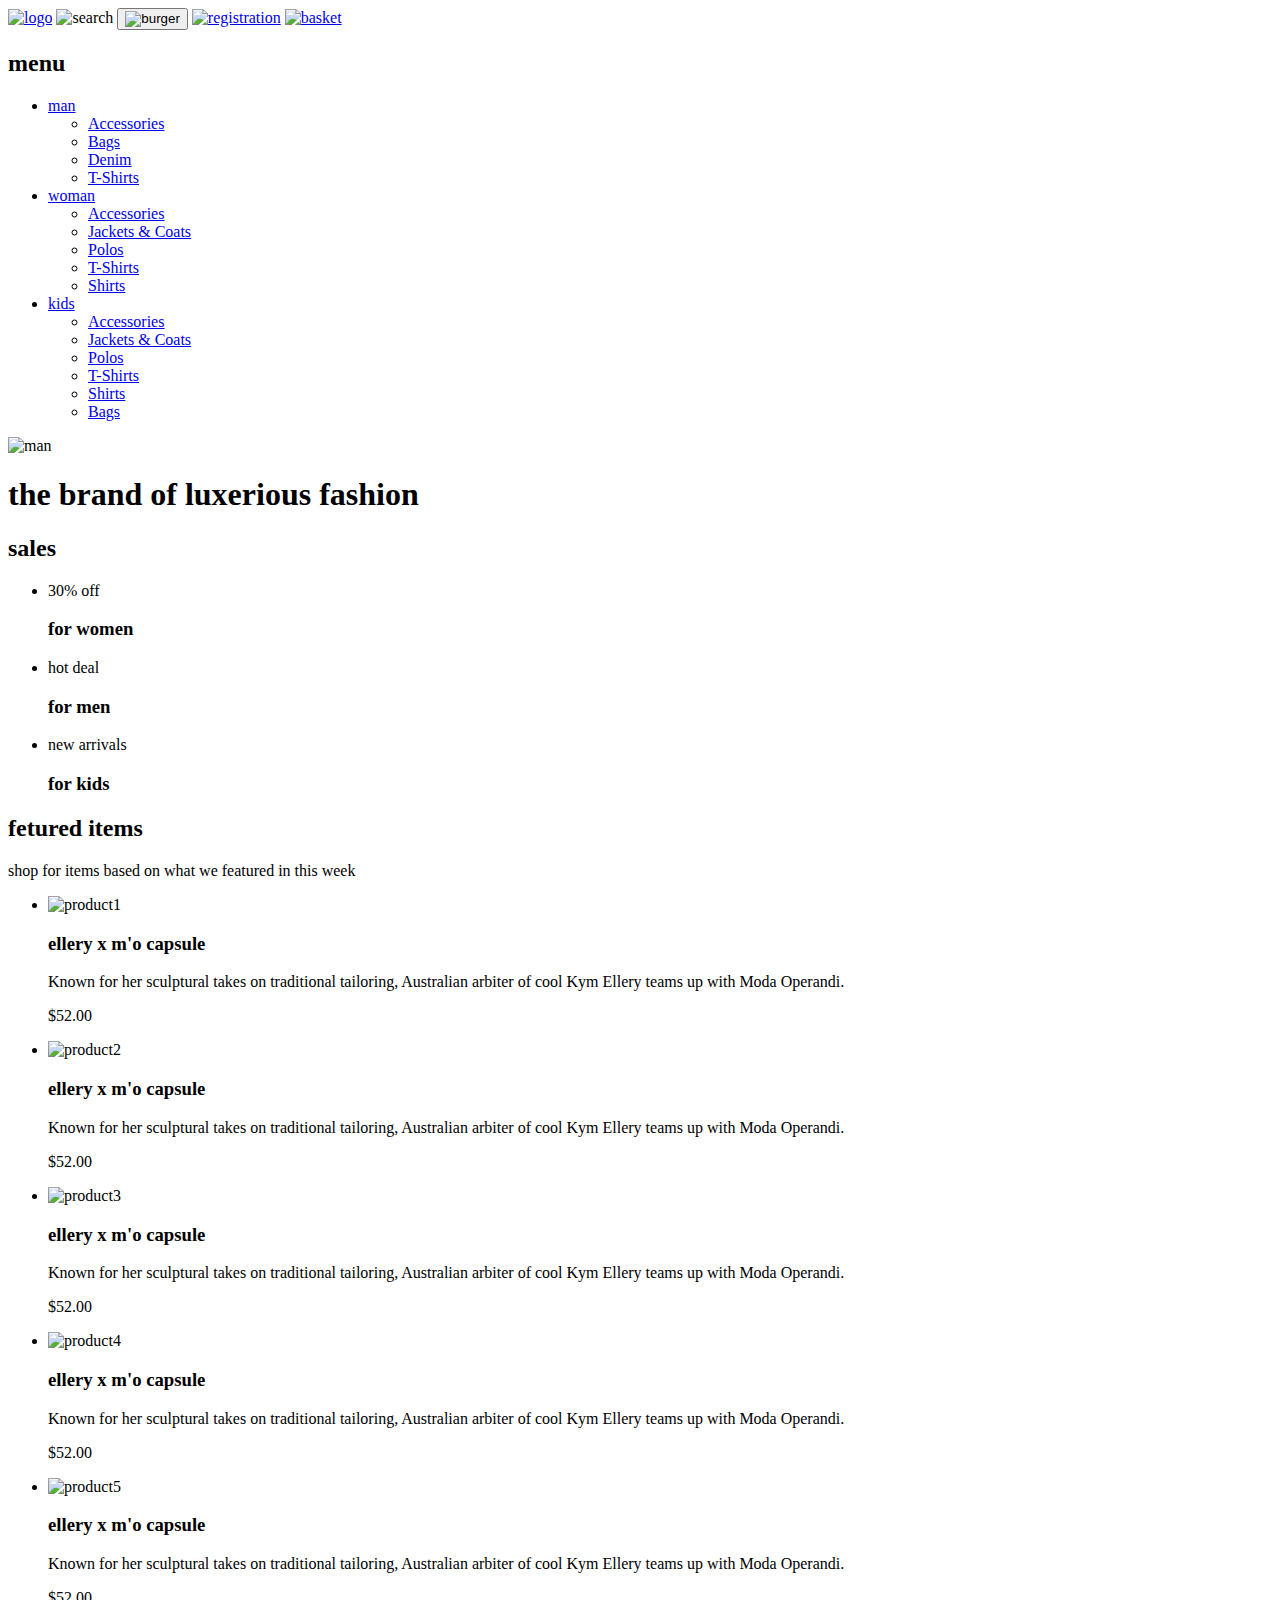
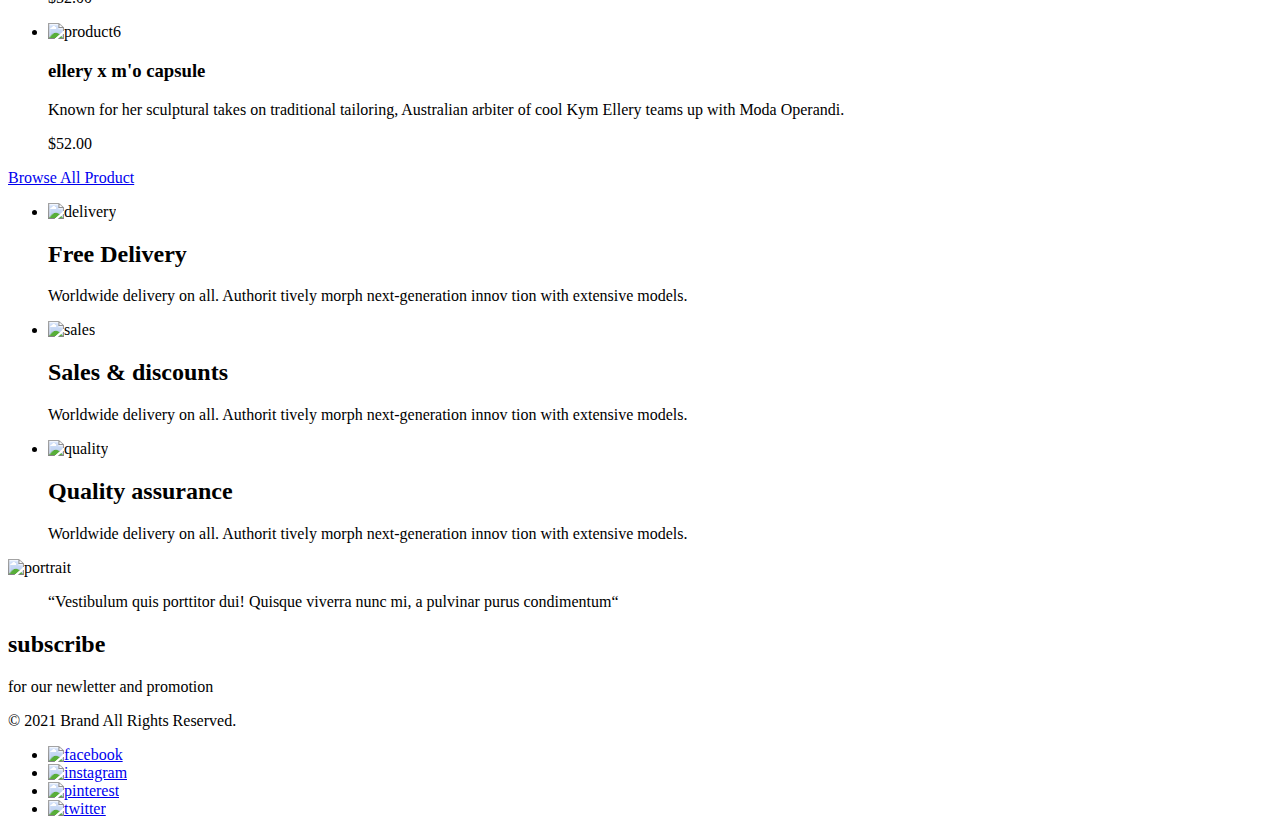
==== commit cd1b6806: "Merge pull request #2 from IrinaNik397/lesson-1" ====
--- a/index.html
+++ b/index.html
@@ -6,36 +6,25 @@
     <meta http-equiv="X-UA-Compatible" content="IE=edge">
     <meta name="viewport" content="width=device-width, initial-scale=1.0">
     <title>Document</title>
-    <link rel="stylesheet" href="./css/reset.css">
-    <link rel="stylesheet" href="./css/style.css">
-    <link rel="preconnect" href="https://fonts.googleapis.com">
-<link rel="preconnect" href="https://fonts.gstatic.com" crossorigin>
-<link href="https://fonts.googleapis.com/css2?family=Inter:wght@100;200;300;400;500;600;700;800;900&family=Lato:ital,wght@0,300;0,400;0,700;0,900;1,400&family=Roboto:ital,wght@0,100;0,300;0,400;0,500;0,700;0,900;1,100;1,300;1,400;1,500;1,700;1,900&display=swap" rel="stylesheet">
 </head>
 
 <body>
-    <header class="header">
-        <div class="header__wrp container">
-            <div class="header__logo-form-wrp">
-        <a href="#" class="header__logo"><img src="./img/logo.svg" alt="logo"></a>
-        <div class="header__search"><img src="./img/magnifying-glass.svg" alt="search"></div>
-    </div>
-    <div>
-        <button class="header__menu-btn"><img src="./img/burger.svg" alt="burger"></button>
-        <a href="#" class="header__link"><img src="./img/registration.svg" alt="registration"></a>
-        <a href="#" class="header__link"><img src="./img/basket.svg" alt="basket"></a>
-    </div>
-    </div>
-        <nav class="header__nav">
-            <h2 class="header__nav-title">menu</h2>
-            <ul class="header__nav-list">
-                <li class="header__nav-item nav-sub-item">
-                    <a class="nav-sub-item__link" href="#">man</a>
-                    <ul class=nav-sub-item__list>
-                        <li><a class="nav-sub-item__link" href="#">Accessories</a></li>
-                        <li><a class="nav-sub-item__link" href="#">Bags</a></li>
-                        <li><a class="nav-sub-item__link" href="#">Denim</a></li>
-                        <li><a class="nav-sub-item__link" href="#">T-Shirts</a></li>
+    <header>
+        <a href="#"><img src="./img/logo.svg" alt="logo"></a>
+        <img src="./img/magnifying-glass.svg" alt="search">
+        <button><img src="./img/burger.svg" alt="burger"></button>
+        <a href="#"><img src="./img/registration.svg" alt="registration"></a>
+        <a href="#"><img src="./img/basket.svg" alt="basket"></a>
+        <nav>
+            <h2>menu</h2>
+            <ul>
+                <li>
+                    <a href="#">man</a>
+                    <ul>
+                        <li><a href="#">Accessories</a></li>
+                        <li><a href="#">Bags</a></li>
+                        <li><a href="#">Denim</a></li>
+                        <li><a href="#">T-Shirts</a></li>
                     </ul>
                 </li>
                 <li><a href="#">woman</a>
@@ -61,146 +50,118 @@
         </nav>
     </header>
     <main>
-        <section class="brand сontainer">
-            <img class="brand__img" src="./img/man.png" alt="man" width="800" height="765">
-            <div class="brand__title-wrp">
-            <h1 class="brand__title">the brand <span class="brand__subtitle">of luxerious <span class="brand__subtitle-pink">fashion</span></span></h1>
-        </div>
+        <section>
+            <img src="./img/man.png" alt="man">
+            <h1>the brand of luxerious fashion</h1>
         </section>
-        <section class="sales container">
-            <h2 class="visually-hidden">sales</h2>
-            <ul class="sales__list">
-                <li class="sales__item sales__item-woman">
-                    <p class="sales__item-text">30% off</p>
-                    <h3 class="sales__item-title">for women</h3>
+        <section>
+            <h2>sales</h2>
+            <ul>
+                <li>
+                    <p>30% off</p>
+                    <h3>for women</h3>
                 </li>
-                <li class="sales__item sales__item-man">
-                    <p class="sales__item-text">hot deal</p>
-                    <h3 class="sales__item-title">for men</h3>
+                <li>
+                    <p>hot deal</p>
+                    <h3>for men</h3>
                 </li>
-                <li class="sales__item sales__item-kid">
-                    <p class="sales__item-text">new arrivals</p>
-                    <h3 class="sales__item-title">for kids</h3>
-                </li>
-                <li class="sales__item sales__item-accessories">
-                    <p class="sales__item-text">luxirous &#38; trendy</p>
-                    <h3 class="sales__item-title">accesories</h3>
+                <li>
+                    <p>new arrivals</p>
+                    <h3>for kids</h3>
                 </li>
             </ul>
         </section>
-        <section class="products">
-            <h2 class="products__title">fetured items</h2>
-            <p class="products__subtitle">Shop for items based on what we featured in this week</p>
-            <ul class="products__list container">
-                <li class="products__item">
-                    <img class="products__item-img" src="./img/item1.png" alt="product1" width="360px" height="420px">
-                    <div class="products__item-content">
-                    <h3 class="products__item-title">ellery x m'o capsule</h3>
-                    <p class="products__item-text">Known for her sculptural takes on traditional tailoring, Australian arbiter of cool Kym Ellery
+        <section>
+            <h2>fetured items</h2>
+            <p>shop for items based on what we featured in this week</p>
+        </section>
+        <section>
+            <ul>
+                <li>
+                    <img src="./img/item1.png" alt="product1">
+                    <h3>ellery x m'o capsule</h3>
+                    <p>Known for her sculptural takes on traditional tailoring, Australian arbiter of cool Kym Ellery
                         teams up with Moda Operandi.</p>
-                    <p class="products__item-price">$52.00</p>
-                </div>
+                    <P>$52.00</P>
                 </li>
-                <li class="products__item">
-                    <img class="products__item-img" src="./img/item2.png" alt="product2" width="360px" height="420px">
-                    <div class="products__item-content">
-                    <h3 class="products__item-title">ellery x m'o capsule</h3>
-                    <p class="products__item-text">Known for her sculptural takes on traditional tailoring, Australian arbiter of cool Kym Ellery
+                <li><img src="./img/item2.png" alt="product2">
+                    <h3>ellery x m'o capsule</h3>
+                    <p>Known for her sculptural takes on traditional tailoring, Australian arbiter of cool Kym Ellery
                         teams up with Moda Operandi.</p>
-                    <p class="products__item-price">$52.00</p>
-                </div>
+                    <P>$52.00</P>
                 </li>
-                <li class="products__item">
-                    <img class="products__item-img" src="./img/item3.jpg" alt="product3" width="360px" height="420px">
-                    <div class="products__item-content">
-                    <h3 class="products__item-title">ellery x m'o capsule</h3>
-                    <p class="products__item-text">Known for her sculptural takes on traditional tailoring, Australian arbiter of cool Kym Ellery
+                <li><img src="./img/item3.jpg" alt="product3">
+                    <h3>ellery x m'o capsule</h3>
+                    <p>Known for her sculptural takes on traditional tailoring, Australian arbiter of cool Kym Ellery
                         teams up with Moda Operandi.</p>
-                    <p class="products__item-price">$52.00</p>
-                </div>
+                    <P>$52.00</P>
                 </li>
-                <li class="products__item">
-                    <img class="products__item-img" src="./img/item4.png" alt="product4" width="360px" height="420px">
-                    <div class="products__item-content">
-                    <h3 class="products__item-title">ellery x m'o capsule</h3>
-                    <p class="products__item-text">Known for her sculptural takes on traditional tailoring, Australian arbiter of cool Kym Ellery
+                <li><img src="./img/item4.png" alt="product4">
+                    <h3>ellery x m'o capsule</h3>
+                    <p>Known for her sculptural takes on traditional tailoring, Australian arbiter of cool Kym Ellery
                         teams up with Moda Operandi.</p>
-                    <p class="products__item-price">$52.00</p>
-                </div>
+                    <P>$52.00</P>
                 </li>
-                <li class="products__item">
-                    <img class="products__item-img" src="./img/item5.png" alt="product5" width="360px" height="420px">
-                    <div class="products__item-content">
-                    <h3 class="products__item-title">ellery x m'o capsule</h3>
-                    <p class="products__item-text">Known for her sculptural takes on traditional tailoring, Australian arbiter of cool Kym Ellery
+                <li><img src="./img/item5.png" alt="product5">
+                    <h3>ellery x m'o capsule</h3>
+                    <p>Known for her sculptural takes on traditional tailoring, Australian arbiter of cool Kym Ellery
                         teams up with Moda Operandi.</p>
-                    <p class="products__item-price">$52.00</p>
-                </div>
+                    <P>$52.00</P>
                 </li>
-                <li class="products__item">
-                    <img class="products__item-img" src="./img/item6.png" alt="product6" width="360px" height="420px">
-                    <div class="products__item-content">
-                    <h3 class="products__item-title">ellery x m'o capsule</h3>
-                    <p class="products__item-text">Known for her sculptural takes on traditional tailoring, Australian arbiter of cool Kym Ellery
+                <li><img src="./img/item6.png" alt="product6">
+                    <h3>ellery x m'o capsule</h3>
+                    <p>Known for her sculptural takes on traditional tailoring, Australian arbiter of cool Kym Ellery
                         teams up with Moda Operandi.</p>
-                    <p class="products__item-price">$52.00</p>
-                </div>
+                    <P>$52.00</P>
                 </li>
             </ul>
-            <div class="products__button-align">
-            <a class="products__button" href="#">Browse All Product</a>
-            </div>
+            <a href="#">Browse All Product</a>
         </section>
-        <section class="advantages">
-            <ul class="advantages__list container">
-                <li class="advantages__item">
-                    <img class="advantages__item-img" src="./img/delivery.svg" alt="delivery">
-                    <h2 class="advantages__item-title advantages__delivery-indent" >Free Delivery</h2>
-                    <p class="advantages__item-text">Worldwide delivery on all. Authorit tively morph next-generation innov tion with extensive
+        <section>
+            <ul>
+                <li>
+                    <img src="./img/delivery.svg" alt="delivery">
+                    <h2>Free Delivery</h2>
+                    <p>Worldwide delivery on all. Authorit tively morph next-generation innov tion with extensive
                         models.</p>
                 </li>
-                <li class="advantages__item">
-                    <img class="advantages__item-img" src="./img/sales.svg" alt="sales">
-                    <h2 class="advantages__item-title advantages__sales-indent">Sales & discounts</h2>
-                    <p class="advantages__item-text">Worldwide delivery on all. Authorit tively morph next-generation innov tion with extensive
+                <li>
+                    <img src="./img/sales.svg" alt="sales">
+                    <h2>Sales & discounts</h2>
+                    <p>Worldwide delivery on all. Authorit tively morph next-generation innov tion with extensive
                         models.</p>
                 </li>
-                <li class="advantages__item">
-                    <img class="advantages__item-img" src="./img/crown.svg" alt="quality">
-                    <h2 class="advantages__item-title advantages__quality-indent">Quality assurance</h2>
-                    <p class="advantages__item-text">Worldwide delivery on all. Authorit tively morph next-generation innov tion with extensive
+                <li>
+                    <img src="./img/crown.svg" alt="quality">
+                    <h2>Quality assurance</h2>
+                    <p>Worldwide delivery on all. Authorit tively morph next-generation innov tion with extensive
                         models.</p>
                 </li>
             </ul>
         </section>
     </main>
     <footer>
-        <section class="review">
-            <div class="review__content container">
-            <img class="review__img"src="./img/portrait.png" alt="portrait">
-            <blockquote class="review__quote">“Vestibulum quis porttitor dui! Quisque viverra nunc mi, a pulvinar purus condimentum“</blockquote>
-        </div>
-            <section class="form container">
-            <h2 class="form__title">subscribe</h2>
-            <p class="form__subtitle">for our newletter and promotion</p>
-            </section>
+        <section>
+            <img src="./img/portrait.png" alt="portrait">
+            <blockquote>“Vestibulum quis porttitor dui! Quisque viverra nunc mi, a pulvinar purus condimentum“</blockquote>
+            <h2>subscribe</h2>
+                <p>for our newletter and promotion</p>
         </section>
-        <section class="copyright">
-            <div class="copyright__content">
-            <p class="copyright__text" >&copy; 2021 Brand All Rights Reserved.</p>
-        </div>
-            <ul class="copyright__list">
-                <li class="copyright__link">
-                    <a href="#"><img src="./img/facebook1.svg" alt="facebook"></a>
+        <section>
+            <p>&copy; 2021 Brand All Rights Reserved.</p>
+
+            <ul>
+                <li>
+                    <a href="#"><img src="./img/facebook.svg" alt="facebook"></a>
                 </li>
-                <li class="copyright__link">
-                    <a href="#"><img src="./img/instagram1.svg" alt="instagram"></a>
+                <li>
+                    <a href="#"><img src="./img/instagram.svg" alt="instagram"></a>
                 </li>
-                <li class="copyright__link">
-                    <a href="#"><img src="./img/pinterest1.svg" alt="pinterest"></a>
+                <li>
+                    <a href="#"><img src="./img/pinterest.svg" alt="pinterest"></a>
                 </li>
-                <li class="copyright__link">
-                    <a href="#"><img src="./img/twitter1.svg" alt="twitter"></a>
+                <li>
+                    <a href="#"><img src="./img/twitter.svg" alt="twitter"></a>
                 </li>
             </ul>
             </section>
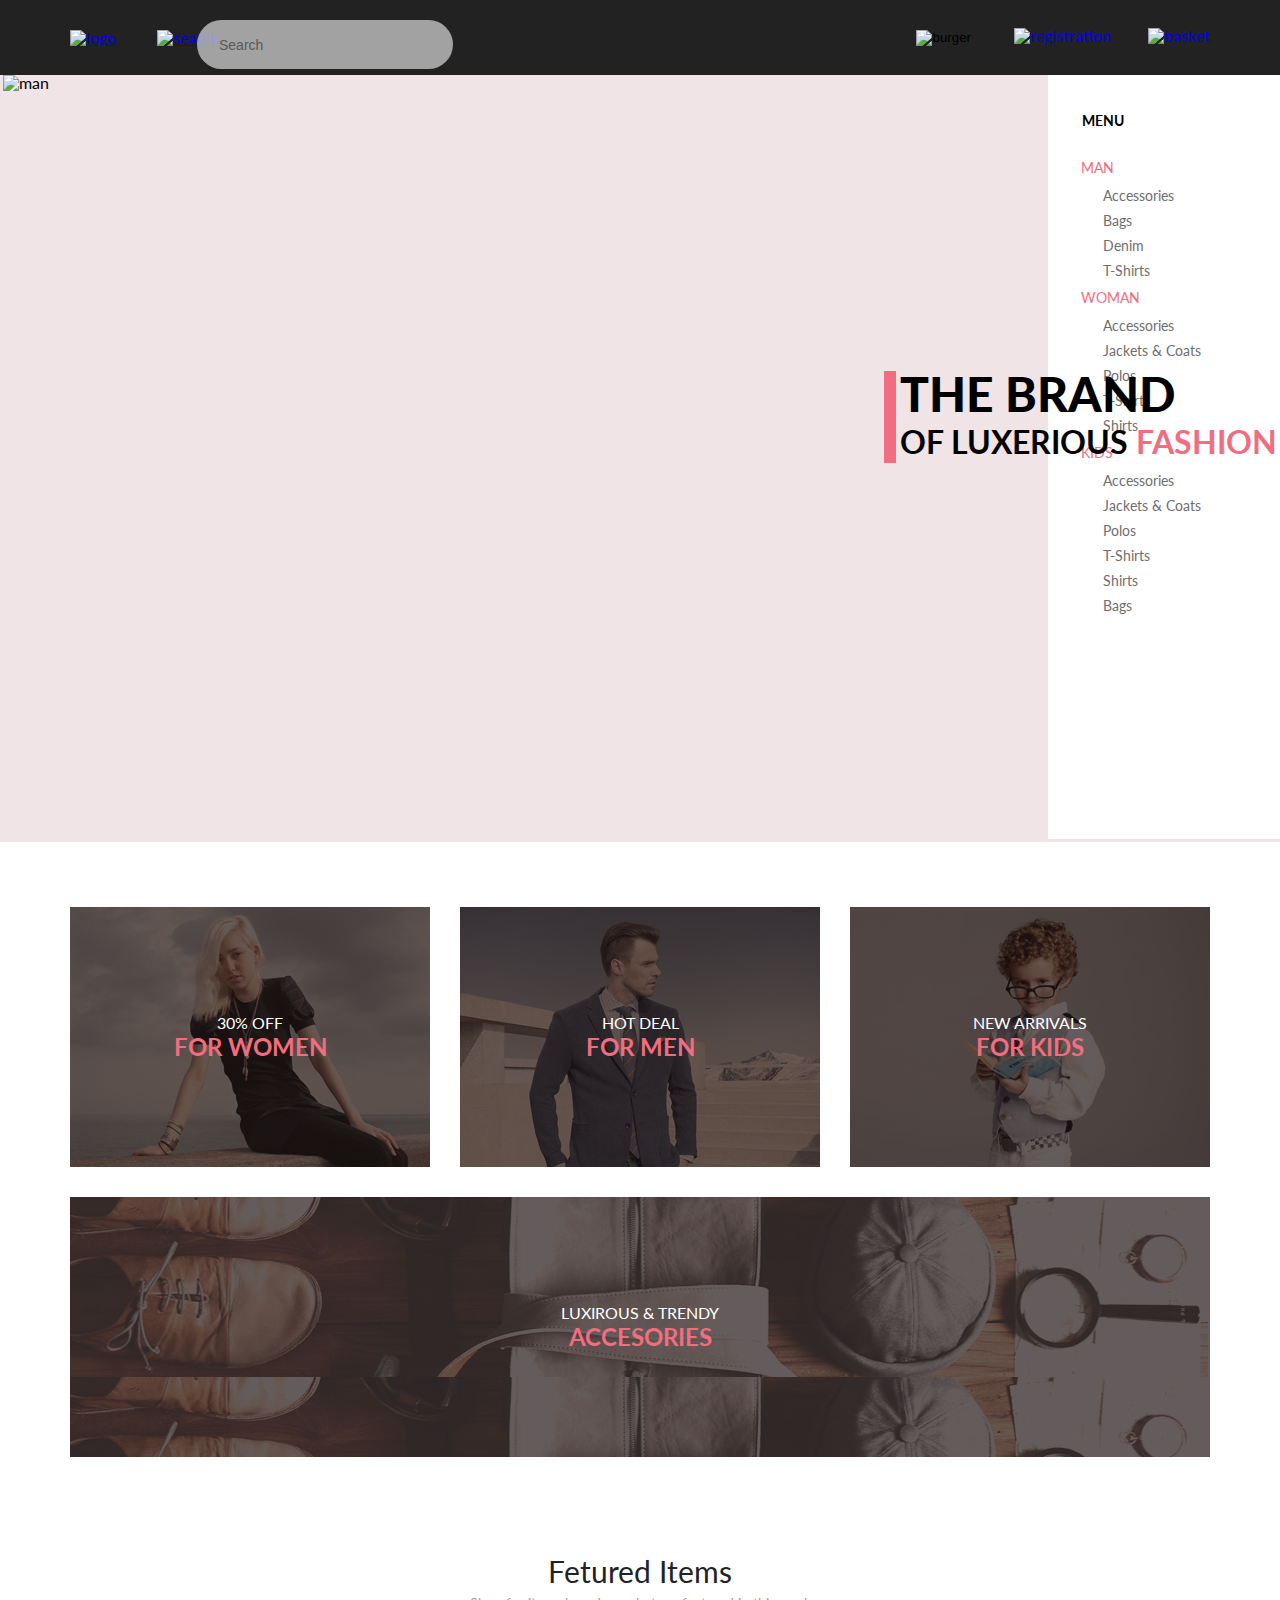
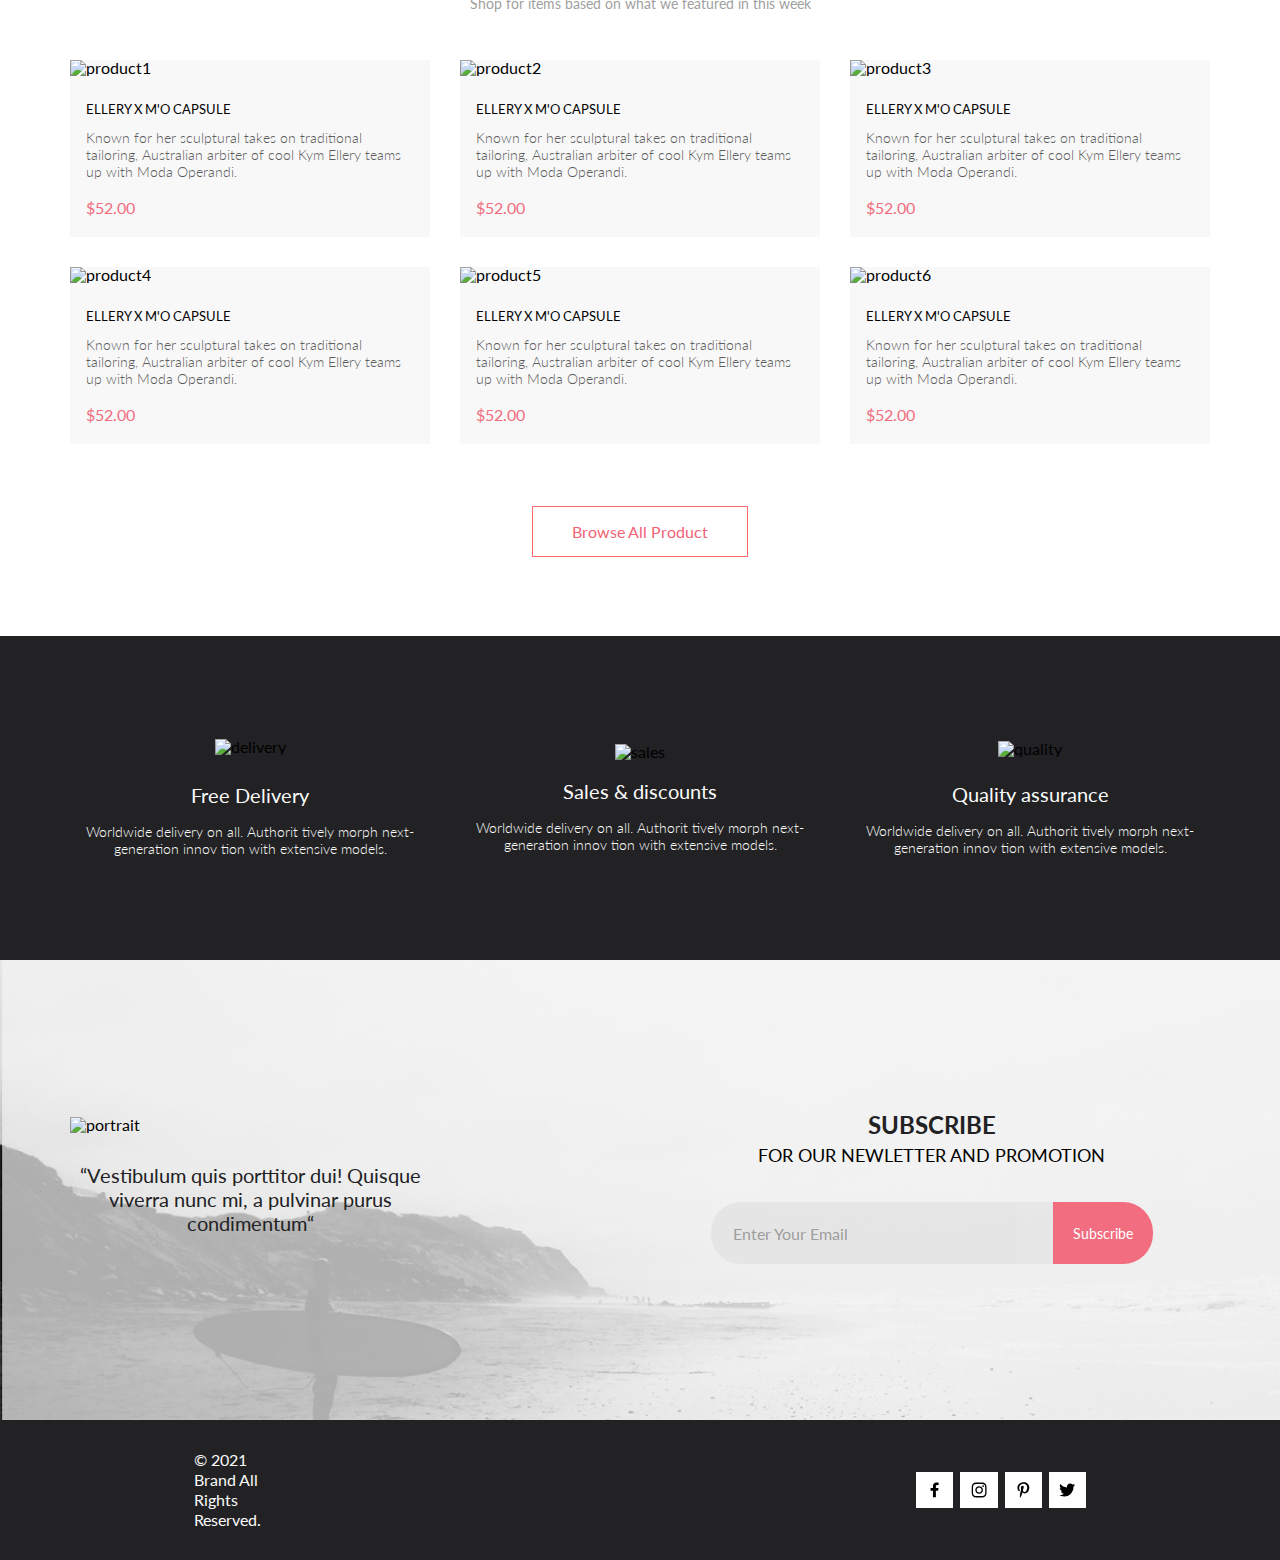
==== commit fc62c2f9: "Merge ed95c4ab917f040b80db4aa8677133fdf14685b0 into cd1b6806b082dfab6c99513c6059c8f1ca96b675" ====
--- a/index.html
+++ b/index.html
@@ -5,163 +5,242 @@
     <meta charset="UTF-8">
     <meta http-equiv="X-UA-Compatible" content="IE=edge">
     <meta name="viewport" content="width=device-width, initial-scale=1.0">
-    <title>Document</title>
+    <title>Main</title>
+    <link rel="stylesheet" href="./css/reset.css">
+    <link rel="stylesheet" href="./css/style.css">
+    <link rel="preconnect" href="https://fonts.googleapis.com">
+    <link rel="preconnect" href="https://fonts.gstatic.com" crossorigin>
+    <link href="https://fonts.googleapis.com/css2?family=Inter:wght@100;200;300;400;500;600;700;800;900&family=Lato:ital,wght@0,300;0,400;0,700;0,900;1,400&family=Roboto:ital,wght@0,100;0,300;0,400;0,500;0,700;0,900;1,100;1,300;1,400;1,500;1,700;1,900&display=swap" rel="stylesheet">
 </head>
 
 <body>
-    <header>
-        <a href="#"><img src="./img/logo.svg" alt="logo"></a>
-        <img src="./img/magnifying-glass.svg" alt="search">
-        <button><img src="./img/burger.svg" alt="burger"></button>
-        <a href="#"><img src="./img/registration.svg" alt="registration"></a>
-        <a href="#"><img src="./img/basket.svg" alt="basket"></a>
-        <nav>
-            <h2>menu</h2>
-            <ul>
+    <header class="header">
+        <div class="header__wrp container">
+            <div class="header__logo-form-wrp">
+        <a href="#" class="header__logo"><img src="./img/logo.svg" alt="logo"></a>
+        <div class="header__search">
+            <form class="header__search-form">
+            <a class="header__search-link" href="#"><img src="./img/magnifying-glass.svg" alt="search"></a>
+            <input class="header__search-form_input" type="search" id="search" placeholder="Search">
+            <label class="visually-hidden" for="search">Search</label>
+            </form>
+        </div>
+    </div>
+    <div>
+        <button class="header__menu-btn"><img src="./img/burger.svg" alt="burger"></button>
+        <a href="#" class="header__link header__registration"><img src="./img/registration.svg" alt="registration"></a>
+        <a href="#" class="header__link header__basket"><img src="./img/basket.svg" alt="basket"></a>
+    </div>
+    </div>
+        <nav class="header__nav">
+            <h2 class="header__nav-title">menu</h2>
+            <ul class="header__nav-list">
+                <li class="header__nav-item nav-sub-item">
+                    <a class="nav-sub-item__link-header" href="#">man</a>
+                    <ul class=nav-sub-item__list>
+                        <li><a class="nav-sub-item__link" href="#">Accessories</a></li>
+                        <li><a class="nav-sub-item__link" href="#">Bags</a></li>
+                        <li><a class="nav-sub-item__link" href="#">Denim</a></li>
+                        <li><a class="nav-sub-item__link" href="#">T-Shirts</a></li>
+                    </ul>
+                </li>
                 <li>
-                    <a href="#">man</a>
+                    <a class="nav-sub-item__link-header" href="#">woman</a>
                     <ul>
-                        <li><a href="#">Accessories</a></li>
-                        <li><a href="#">Bags</a></li>
-                        <li><a href="#">Denim</a></li>
-                        <li><a href="#">T-Shirts</a></li>
+                        <li><a class="nav-sub-item__link" href="#">Accessories</a></li>
+                        <li><a class="nav-sub-item__link" href="#">Jackets & Coats</a></li>
+                        <li><a class="nav-sub-item__link" href="#">Polos</a></li>
+                        <li><a class="nav-sub-item__link" href="#">T-Shirts</a></li>
+                        <li><a class="nav-sub-item__link" href="#">Shirts</a></li>
                     </ul>
                 </li>
-                <li><a href="#">woman</a>
+                <li>
+                    <a class="nav-sub-item__link-header" href="#">kids</a>
                     <ul>
-                        <li><a href="#">Accessories</a></li>
-                        <li><a href="#">Jackets & Coats</a></li>
-                        <li><a href="#">Polos</a></li>
-                        <li><a href="#">T-Shirts</a></li>
-                        <li><a href="#">Shirts</a></li>
-                    </ul>
-                </li>
-                <li><a href="#">kids</a>
-                    <ul>
-                        <li><a href="#">Accessories</a></li>
-                        <li><a href="#">Jackets & Coats</a></li>
-                        <li><a href="#">Polos</a></li>
-                        <li><a href="#">T-Shirts</a></li>
-                        <li><a href="#">Shirts</a></li>
-                        <li><a href="#">Bags</a></li>
+                        <li><a class="nav-sub-item__link" href="#">Accessories</a></li>
+                        <li><a class="nav-sub-item__link" href="#">Jackets & Coats</a></li>
+                        <li><a class="nav-sub-item__link" href="#">Polos</a></li>
+                        <li><a class="nav-sub-item__link" href="#">T-Shirts</a></li>
+                        <li><a class="nav-sub-item__link" href="#">Shirts</a></li>
+                        <li><a class="nav-sub-item__link" href="#">Bags</a></li>
                     </ul>
                 </li>
             </ul>
         </nav>
     </header>
     <main>
-        <section>
-            <img src="./img/man.png" alt="man">
-            <h1>the brand of luxerious fashion</h1>
-        </section>
-        <section>
-            <h2>sales</h2>
-            <ul>
-                <li>
-                    <p>30% off</p>
-                    <h3>for women</h3>
-                </li>
-                <li>
-                    <p>hot deal</p>
-                    <h3>for men</h3>
-                </li>
-                <li>
-                    <p>new arrivals</p>
-                    <h3>for kids</h3>
-                </li>
-            </ul>
-        </section>
-        <section>
-            <h2>fetured items</h2>
-            <p>shop for items based on what we featured in this week</p>
-        </section>
-        <section>
-            <ul>
-                <li>
-                    <img src="./img/item1.png" alt="product1">
-                    <h3>ellery x m'o capsule</h3>
-                    <p>Known for her sculptural takes on traditional tailoring, Australian arbiter of cool Kym Ellery
-                        teams up with Moda Operandi.</p>
-                    <P>$52.00</P>
-                </li>
-                <li><img src="./img/item2.png" alt="product2">
-                    <h3>ellery x m'o capsule</h3>
-                    <p>Known for her sculptural takes on traditional tailoring, Australian arbiter of cool Kym Ellery
-                        teams up with Moda Operandi.</p>
-                    <P>$52.00</P>
-                </li>
-                <li><img src="./img/item3.jpg" alt="product3">
-                    <h3>ellery x m'o capsule</h3>
-                    <p>Known for her sculptural takes on traditional tailoring, Australian arbiter of cool Kym Ellery
-                        teams up with Moda Operandi.</p>
-                    <P>$52.00</P>
-                </li>
-                <li><img src="./img/item4.png" alt="product4">
-                    <h3>ellery x m'o capsule</h3>
-                    <p>Known for her sculptural takes on traditional tailoring, Australian arbiter of cool Kym Ellery
-                        teams up with Moda Operandi.</p>
-                    <P>$52.00</P>
-                </li>
-                <li><img src="./img/item5.png" alt="product5">
-                    <h3>ellery x m'o capsule</h3>
-                    <p>Known for her sculptural takes on traditional tailoring, Australian arbiter of cool Kym Ellery
-                        teams up with Moda Operandi.</p>
-                    <P>$52.00</P>
-                </li>
-                <li><img src="./img/item6.png" alt="product6">
-                    <h3>ellery x m'o capsule</h3>
-                    <p>Known for her sculptural takes on traditional tailoring, Australian arbiter of cool Kym Ellery
-                        teams up with Moda Operandi.</p>
-                    <P>$52.00</P>
-                </li>
-            </ul>
-            <a href="#">Browse All Product</a>
-        </section>
-        <section>
-            <ul>
-                <li>
-                    <img src="./img/delivery.svg" alt="delivery">
-                    <h2>Free Delivery</h2>
-                    <p>Worldwide delivery on all. Authorit tively morph next-generation innov tion with extensive
+        <section class="brand сontainer">
+            <img class="brand__img" src="./img/man.png" alt="man" width="800" height="765">
+            <div class="brand__title-wrp">
+            <h1 class="brand__title">the brand <span class="brand__subtitle">of luxerious <span class="brand__subtitle-pink">fashion</span></span></h1>
+        </div>
+        </section>
+        <section class="sales container">
+            <h2 class="visually-hidden">sales</h2>
+            <ul class="sales__list">
+                <li class="sales__item sales__item-woman">
+                    <p class="sales__item-text">30% off</p>
+                    <h3 class="sales__item-title">for women</h3>
+                </li>
+                <li class="sales__item sales__item-man">
+                    <p class="sales__item-text">hot deal</p>
+                    <h3 class="sales__item-title">for men</h3>
+                </li>
+                <li class="sales__item sales__item-kid">
+                    <p class="sales__item-text">new arrivals</p>
+                    <h3 class="sales__item-title">for kids</h3>
+                </li>
+                <li class="sales__item sales__item-accessories">
+                    <p class="sales__item-text">luxirous &#38; trendy</p>
+                    <h3 class="sales__item-title">accesories</h3>
+                </li>
+            </ul>
+        </section>
+        <section class="products">
+            <h2 class="products__title">fetured items</h2>
+            <p class="products__subtitle">Shop for items based on what we featured in this week</p>
+            <ul class="products__list container">
+                <li class="products__item">
+                    <div class="products__wrapper">
+                    <img class="products__item-img" src="./img/item1.png" alt="product1" width="360px" height="420px">
+                    <div class="products__overlay"></div>
+                    <button class="products__button-cart">Add to Cart</button>
+                    </div>
+                    <div class="products__item-content">
+                    <h3 class="products__item-title">ellery x m'o capsule</h3>
+                    <p class="products__item-text">Known for her sculptural takes on traditional tailoring, Australian arbiter of cool Kym Ellery
+                        teams up with Moda Operandi.</p>
+                    <p class="products__item-price">$52.00</p>
+                    </div>
+                </li>
+                <li class="products__item">
+                    <div class="products__wrapper">
+                    <img class="products__item-img" src="./img/item2.png" alt="product2" width="360px" height="420px">
+                    <div class="products__overlay"></div>
+                    <button class="products__button-cart">Add to Cart</button>
+                    </div>
+                    <div class="products__item-content">
+                    <h3 class="products__item-title">ellery x m'o capsule</h3>
+                    <p class="products__item-text">Known for her sculptural takes on traditional tailoring, Australian arbiter of cool Kym Ellery
+                        teams up with Moda Operandi.</p>
+                    <p class="products__item-price">$52.00</p>
+                </div>
+                </li>
+                <li class="products__item">
+                    <div class="products__wrapper">
+                    <img class="products__item-img" src="./img/item3.jpg" alt="product3" width="360px" height="420px">
+                    <div class="products__overlay"></div>
+                    <button class="products__button-cart">Add to Cart</button>
+                    </div>
+                    <div class="products__item-content">
+                    <h3 class="products__item-title">ellery x m'o capsule</h3>
+                    <p class="products__item-text">Known for her sculptural takes on traditional tailoring, Australian arbiter of cool Kym Ellery
+                        teams up with Moda Operandi.</p>
+                    <p class="products__item-price">$52.00</p>
+                </div>
+                </li>
+                <li class="products__item">
+                    <div class="products__wrapper">
+                    <img class="products__item-img" src="./img/item4.png" alt="product4" width="360px" height="420px">
+                    <div class="products__overlay"></div>
+                    <button class="products__button-cart">Add to Cart</button>
+                    </div>
+                    <div class="products__item-content">
+                    <h3 class="products__item-title">ellery x m'o capsule</h3>
+                    <p class="products__item-text">Known for her sculptural takes on traditional tailoring, Australian arbiter of cool Kym Ellery
+                        teams up with Moda Operandi.</p>
+                    <p class="products__item-price">$52.00</p>
+                </div>
+                </li>
+                <li class="products__item">
+                    <div class="products__wrapper">
+                    <img class="products__item-img" src="./img/item5.png" alt="product5" width="360px" height="420px">
+                    <div class="products__overlay"></div>
+                    <button class="products__button-cart">Add to Cart</button>
+                    </div>
+                    <div class="products__item-content">
+                    <h3 class="products__item-title">ellery x m'o capsule</h3>
+                    <p class="products__item-text">Known for her sculptural takes on traditional tailoring, Australian arbiter of cool Kym Ellery
+                        teams up with Moda Operandi.</p>
+                    <p class="products__item-price">$52.00</p>
+                </div>
+                </li>
+                <li class="products__item">
+                    <div class="products__wrapper">
+                    <img class="products__item-img" src="./img/item6.png" alt="product6" width="360px" height="420px">
+                    <div class="products__overlay"></div>
+                    <button class="products__button-cart">Add to Cart</button>
+                    </div>
+                    <div class="products__item-content">
+                    <h3 class="products__item-title">ellery x m'o capsule</h3>
+                    <p class="products__item-text">Known for her sculptural takes on traditional tailoring, Australian arbiter of cool Kym Ellery
+                        teams up with Moda Operandi.</p>
+                    <p class="products__item-price">$52.00</p>
+                </div>
+                </li>
+            </ul>
+            <div class="products__button-align">
+            <a class="products__button" href="#">Browse All Product</a>
+            </div>
+        </section>
+        <section class="advantages">
+            <ul class="advantages__list container">
+                <li class="advantages__item">
+                    <img class="advantages__item-img" src="./img/delivery.svg" alt="delivery">
+                    <h2 class="advantages__item-title advantages__delivery-indent" >Free Delivery</h2>
+                    <p class="advantages__item-text">Worldwide delivery on all. Authorit tively morph next-generation innov tion with extensive
                         models.</p>
                 </li>
-                <li>
-                    <img src="./img/sales.svg" alt="sales">
-                    <h2>Sales & discounts</h2>
-                    <p>Worldwide delivery on all. Authorit tively morph next-generation innov tion with extensive
+                <li class="advantages__item">
+                    <img class="advantages__item-img" src="./img/sales.svg" alt="sales">
+                    <h2 class="advantages__item-title advantages__sales-indent">Sales & discounts</h2>
+                    <p class="advantages__item-text">Worldwide delivery on all. Authorit tively morph next-generation innov tion with extensive
                         models.</p>
                 </li>
-                <li>
-                    <img src="./img/crown.svg" alt="quality">
-                    <h2>Quality assurance</h2>
-                    <p>Worldwide delivery on all. Authorit tively morph next-generation innov tion with extensive
+                <li class="advantages__item">
+                    <img class="advantages__item-img" src="./img/crown.svg" alt="quality">
+                    <h2 class="advantages__item-title advantages__quality-indent">Quality assurance</h2>
+                    <p class="advantages__item-text">Worldwide delivery on all. Authorit tively morph next-generation innov tion with extensive
                         models.</p>
                 </li>
             </ul>
         </section>
     </main>
     <footer>
-        <section>
-            <img src="./img/portrait.png" alt="portrait">
-            <blockquote>“Vestibulum quis porttitor dui! Quisque viverra nunc mi, a pulvinar purus condimentum“</blockquote>
-            <h2>subscribe</h2>
-                <p>for our newletter and promotion</p>
-        </section>
-        <section>
-            <p>&copy; 2021 Brand All Rights Reserved.</p>
-
-            <ul>
-                <li>
-                    <a href="#"><img src="./img/facebook.svg" alt="facebook"></a>
-                </li>
-                <li>
-                    <a href="#"><img src="./img/instagram.svg" alt="instagram"></a>
-                </li>
-                <li>
-                    <a href="#"><img src="./img/pinterest.svg" alt="pinterest"></a>
-                </li>
-                <li>
-                    <a href="#"><img src="./img/twitter.svg" alt="twitter"></a>
+        <section class="review">
+            <div class="review-wrp container">
+            <div class="review__content">
+            <img class="review__img"src="./img/portrait.png" alt="portrait">
+            <blockquote class="review__quote">“Vestibulum quis porttitor dui! Quisque viverra nunc mi, a pulvinar purus condimentum“</blockquote>
+        </div>
+            <section class="form">
+            <h2 class="form__title">subscribe</h2>
+            <p class="form__subtitle">for our newletter and promotion</p>
+            <form class="form__content">
+                <input class="form__email" type="email" id="email" placeholder="Enter Your Email">
+                <label class="visually-hidden" for="email">Email</label>
+                <input class="form__button"type="submit" id="submit-button" value="Subscribe">
+                <label class="visually-hidden" for="submit-button">Subscribe</label>
+            </form>
+            </section>
+        </div>
+        </section>
+        <section class="copyright">
+            <div class="copyright__content">
+            <p class="copyright__text" >&copy; 2021 Brand All Rights Reserved.</p>
+        </div>
+            <ul class="copyright__list">
+                <li class="copyright__link copyright__facebook">
+                    <a href="#"></a>
+                </li>
+                <li class="copyright__link copyright__instagram">
+                    <a href="#"></a>
+                </li>
+                <li class="copyright__link copyright__pinterest">
+                    <a href="#"></a>
+                </li>
+                <li class="copyright__link copyright__twitter">
+                    <a href="#"></a>
                 </li>
             </ul>
             </section>
--- a/css/style.css
+++ b/css/style.css
@@ -0,0 +1,767 @@
+:root {
+    --black: #222222;
+    --black-bgc: #222224;
+    --pink-bgc: #F1E4E6;
+    --pink-color:  #F16D7F;
+    --pink-button: #F26376;
+    --white: #FFFFFF;
+    --white-txt: #FBFBFB;
+    --grey: #F8F8F8;
+}
+
+body {
+    font-family: 'Lato';
+    font-style: normal;
+}
+
+.container {
+    width: 1140px;
+    margin: 0 auto;
+}
+
+.visually-hidden {
+    position: absolute;
+    width: 1px;
+    height: 1px;
+    margin: -1px;
+    padding: 0;
+    overflow: hidden;
+    border: 0;
+    clip: rect(0 0 0 0);
+}
+
+.header {
+    background-color: var(--black);
+    min-height: 75px;
+    display: flex;
+}
+
+.header__link {
+    text-decoration: none;
+    margin: 0 0 0 33px;
+}
+
+.header__wrp {
+    display: flex;
+    justify-content: space-between;
+    align-items: center;
+}
+
+.header__logo-form-wrp {
+    display: flex;
+    align-items: center;
+}
+
+.header__search {
+    margin: 0 0 0 41px;
+}
+
+.header__search-form {
+    position: relative;
+    display: flex;
+}
+
+.header__search-link:hover {
+    content:url(../img/magnifying-glass2.svg);
+}
+
+.header__search-form_input {
+    position: absolute;
+    left: 40px;
+    top: -10px;
+    background: #E1E1E1;
+    border: none;
+    height: 49px;
+    width: 256px;
+    border-top-right-radius: 30px;
+    border-bottom-right-radius: 30px;
+    border-top-left-radius: 30px;
+    border-bottom-left-radius: 30px;
+    padding: 7px 64px 6px 22px;
+    font-style: normal;
+    font-weight: normal;
+    font-size: 14px;
+    line-height: 17px;
+    color: #222224;
+    opacity: 0.67;
+}
+
+.header {
+    position: relative;
+}
+
+.header__nav {
+    width: 232px;
+    position: absolute;
+    top: 100%;
+    right: 0;
+    background: #FFFFFF;
+    height: 764px;
+}
+
+.header__nav-title {
+    font-style: normal;
+    font-weight: bold;
+    font-size: 14px;
+    line-height: 17px;
+    color: #000000;
+    text-transform: uppercase;
+    padding: 37px 0 24px 34px;
+}
+
+.nav-sub-item__link-header {
+    font-style: normal;
+    font-weight: normal;
+    font-size: 14px;
+    line-height: 17px;
+    color: #F16D7F;
+    text-transform: uppercase;
+    text-decoration: none;
+    padding: 20px 0 12px 33px;
+    line-height: 30px;
+}
+
+.nav-sub-item__link {
+    font-family: Lato;
+    font-style: normal;
+    font-weight: normal;
+    font-size: 14px;
+    line-height: 17px;
+    color: #6F6E6E;
+    text-decoration: none;
+    margin: 0 0 11px 55px;
+    line-height: 25px;
+}
+
+.header__menu-btn {
+    border: none;
+    background-color: transparent;
+}
+
+.header__menu-btn:hover +.header__nav,
+.header__menu-btn:focus +.header__nav {
+    display: block;
+}
+
+.header__menu-btn:hover {
+    content:url(../img/burger2.svg);
+}
+
+.header__registration:hover {
+    content:url(../img/registration2.svg);
+}
+
+.header__basket:hover {
+    content:url(../img/basket2.svg);
+}
+
+.brand {
+    display: flex;
+    background-color: var(--pink-bgc);
+    margin: 0 auto;
+    justify-content: space-around;
+}
+
+.brand__title-wrp {
+    display: flex;
+    align-items: center;
+    padding: 290px 0 381px 91px;
+    width: 377px;
+}
+
+.brand__title {
+    font-size: 48px;
+    font-weight: 900;
+    line-height: 58px;
+    text-transform: uppercase;
+    position: relative;
+}
+
+.brand__title::before {
+    outline: none;
+    background-color:var(--pink-color);
+    content: '';
+    width: 12px;
+    height: 92px;
+    position: absolute;
+    left: -16px;
+    bottom: -2px;
+
+}
+
+.brand__subtitle {
+    font-size: 32px;
+    font-style: normal;
+    font-weight: 700;
+    line-height: 38px;
+    display: block;
+}
+
+.brand__subtitle-pink {
+    color: var(--pink-color);
+}
+
+
+.sales {
+    display: flex;
+    justify-content: space-between;
+    padding: 65px 0 0 0;
+}
+
+.sales__item {
+    width: 360px;
+    min-height: 260px;
+    display: flex;
+    align-items: center;
+    justify-content: center;
+    flex-direction: column;
+}
+
+.sales__list {
+    display: flex;
+    justify-content: space-between;
+    flex-wrap: wrap;
+}
+
+.sales__item-woman {
+    background-image: url(../img/forwomen.jpg);
+}
+
+.sales__item-man {
+    background-image: url(../img/formen.jpg);
+}
+
+.sales__item-kid {
+    background-image: url(../img/forkids.jpg);
+}
+
+.sales__item-accessories {
+    background-image: url(../img/accessories.jpg);
+    width: 100%;
+    margin: 30px 0 0 0;
+}
+
+.sales__item-text {
+    font-size: 16px;
+    font-weight: 400;
+    line-height: 19px;
+    text-align: center;
+    text-transform: uppercase;
+    color: var(--white);
+}
+
+.sales__item-title {
+    color: var(--pink-color);
+    font-weight: bold;
+    font-size: 24px;
+    line-height: 29px;
+    text-align: center;
+    text-transform: uppercase;
+}
+
+.products {
+    margin: 96px 0 0 0;
+}
+
+.products__title {
+    font-weight: normal;
+    font-size: 30px;
+    line-height: 36px;
+    color: #222222;
+    text-transform: capitalize;
+    text-align: center;
+    padding: 0 0 6px 0;
+}
+
+.products__subtitle {
+    font-weight: normal;
+    font-size: 14px;
+    line-height: 17px;
+    color: #9F9F9F;
+    text-align: center;
+    padding: 0 0 48px 0;
+}
+
+.products__list {
+    display: flex;
+    justify-content: space-between;
+    flex-wrap: wrap;
+    
+}
+
+.products__item {
+    max-width: 360px;
+    background-color:var(--grey);
+    margin: 0 0 30px 0;
+}
+
+.products__wrapper {
+    position: relative;
+}
+
+.products__overlay,
+.products__button-cart {
+    display: none;
+}
+
+.products__overlay {
+    width: 100%;
+    min-height: 420px;
+    background: rgba(58, 56, 56, 0.86);
+    position: absolute;
+    top: 0;
+}
+
+.products__button-cart {
+    position: absolute;
+    top: 50%;  
+    left: 50%;
+    transform: translate(-50%, -50%);
+    border: 1px solid #FFFFFF;
+    font-style: normal;
+    font-weight: normal;
+    font-size: 14px;
+    line-height: 17px;
+    color: #FFFFFF;
+    background: none;
+    width: 138px;
+    height: 43px;
+    padding-left: 50px; 
+}
+
+.products__button-cart::before {
+    content: '';
+    position: absolute;
+    width: 25px;
+    height: 25px;
+    top: 10px;
+    left: 13px;
+    background-image:url(../img/cart.svg);
+    background-size: 25px 25px;
+}
+
+.products__item:hover .products__button-cart,
+.products__item:hover .products__overlay {
+  display: block;
+} 
+
+.products__button-cart:hover{
+    background-color:var(--pink-color);
+    border: none;
+}
+
+.products__button-cart:active {
+    background-color:var(--pink-button);
+}
+
+.products__button-cart:focus {
+    outline: 2px solid var(--black);
+    background-color: none;
+}
+
+.products__item-content {
+    padding: 25px 28px 20px 16px;
+}
+
+.products__item-title {
+    font-weight: normal;
+    font-size: 13px;
+    line-height: 16px;
+    color: #000000;
+    text-transform: uppercase;
+    padding: 0 0 12px 0;
+}
+
+.products__item-text {
+    font-style: normal;
+    font-weight: 300;
+    font-size: 14px;
+    line-height: 17px;
+    color: #5D5D5D;
+    padding: 0 0 18px 0;
+}
+
+.products__item-price {
+    font-style: normal;
+    font-weight: normal;
+    font-size: 16px;
+    line-height: 19px;
+    color:var(--pink-color);
+}
+
+.products__button-align {
+    text-align: center;
+    padding: 48px 0 95px 0;
+}
+
+.products__button {
+    font-weight: normal;
+    font-size: 16px;
+    line-height: 19px;
+    color:var(--pink-button);
+    padding: 15px 39px 15px 39px;
+    border: 1px solid #FF6A6A;
+    text-decoration: none;
+    text-align: center;
+}
+
+.products__button:hover {
+    background-color:var(--pink-color);
+    border: none;
+    color:var(--white);
+}
+
+.products__button:active {
+    background-color:var(--pink-button);
+    border: none;
+    color:var(--white);
+}
+
+.products__button:focus {
+    border: 2px solid var(--black);
+    background-color:var(--pink-color);
+    color:var(--white);
+}
+
+.advantages {
+    background-color:var(--black-bgc);
+}
+
+.advantages__list {
+    display: flex;
+    justify-content: space-between;
+    gap: 30px;
+    padding: 103px 0 103px 0;
+    align-items: center;
+}
+
+.advantages__item {
+    width: 360px;
+    display: flex;
+    flex-direction: column;
+    align-items: center;
+}
+
+.advantages__item-title {
+    font-weight: normal;
+    font-size: 20px;
+    line-height: 24px;
+    color:var(--white-txt);
+}
+
+.advantages__delivery-indent {
+    padding: 28px 0 16px 0;
+}
+
+.advantages__sales-indent {
+    padding: 19px 0 16px 0;
+}
+
+.advantages__quality-indent {
+    padding: 25px 0 16px 0;
+}
+
+.advantages__item-text {
+    font-style: normal;
+    font-weight: 300;
+    font-size: 14px;
+    line-height: 17px;
+    text-align: center;
+    color:var(--white-txt);
+}
+
+.review {
+    background-image: url(../img/footer-bg.jpg);
+    display: flex;
+    background-repeat: no-repeat;
+    background-size: cover;
+    gap: 223px;
+}
+
+.review-wrp {
+    display: flex;
+    justify-content: space-between;
+    align-items: center;
+    margin: 0 auto;
+}
+
+.review__content {
+    padding: 97px 0 126px;
+    flex-direction: column;
+    align-items: center;
+    max-width: 360px;
+}
+
+.review__img {
+    display: block;
+    margin-left: auto;
+    margin-right: auto;
+    padding: 0 0 30px 0;
+}
+
+.review__quote {
+    font-weight: normal;
+    font-size: 20px;
+    line-height: 24px;
+    text-align: center;
+    color:var(--black-bgc);
+}
+
+.form {
+    width: 557px;
+    padding: 150px 0 156px 0;
+}
+
+.form__title {
+    color:var(--black-bgc);
+    font-size: 24px;
+    font-style: normal;
+    font-weight: bold;
+    line-height: 30px;
+    text-align: center;
+    text-transform: uppercase;
+}
+
+.form__subtitle {
+    font-style: normal;
+    font-weight: normal;
+    font-size: 18px;
+    line-height: 30px;
+    text-align: center;
+    text-transform: uppercase;
+}
+
+.form__content {
+    display: flex;
+    justify-content: center;
+    padding: 32px 0 0 0;
+}
+
+input[type="email"] {
+    font-family: inherit;
+    font-size: inherit;
+    line-height: inherit;
+    margin: 0;
+}
+
+.form__email {
+    background: #E1E1E1;
+    border: none;
+    height: 49px;
+    width: 256px;
+    border-top-left-radius: 30px;
+    border-bottom-left-radius: 30px;
+    padding: 7px 64px 6px 22px;
+    font-style: normal;
+    font-weight: normal;
+    font-size: 14px;
+    line-height: 17px;
+    display: flex;
+    align-items: center;
+    color: #222224;
+    opacity: 0.67;
+}
+
+.form__email:focus {
+    border: 2px solid var(--black);
+}
+
+.form__button {
+    border-top-right-radius: 30px;
+    border-bottom-right-radius: 30px;
+    width: 100px;
+    display:flex;
+    background:var(--pink-color);
+    border: none;
+    font-family: Lato;
+    font-style: normal;
+    font-weight: normal;
+    font-size: 14px;
+    line-height: 17px;
+    align-items: center;
+    text-align: center;
+    color:var(--white);
+    padding: 7px 7px 6px 8px;
+
+}
+
+.form__button-cart:active {
+    background-color:var(--pink-button);
+}
+
+.form__button:focus {
+    border: 2px solid var(--black);
+}
+
+.copyright {
+    background-color:var(--black-bgc);
+    display: flex;
+    min-height: 80px;
+    align-items: center;
+    justify-content: center;
+}
+
+.copyright__text {
+    font-style: normal;
+    font-weight: normal;
+    font-size: 16px;
+    line-height: 20px;
+    color:var(--white-txt);
+    padding: 30px 655px 30px 235px;
+}
+
+.copyright__list {
+    display: flex;
+    gap: 7px;
+    padding: 23px 235px 24px 0;
+}
+
+.copyright__link {
+    background: var(--white);
+    background-size: 32px;
+    background-repeat: repeat;
+}
+
+.copyright__facebook {
+    content: url(../img/facebook2.svg);
+    padding: 10px 14px;
+}
+
+.copyright__facebook:hover {
+    content: url(../img/facebook3.svg);
+    padding: 10px 14px;
+    background-color:var(--pink-color);
+}
+
+.copyright__facebook:active {
+    background-color:var(--pink-button);
+}
+
+.copyright__instagram {
+    content: url(../img/instagram2.svg);
+    padding: 10px 11px;
+}
+
+.copyright__instagram:hover {
+    content: url(../img/instagram3.svg);
+    padding: 10px 11px;
+    background-color:var(--pink-color);
+}
+
+.copyright__instagram:active {
+    background-color:var(--pink-button);
+}
+
+.copyright__pinterest {
+    content: url(../img/pinterest2.svg);
+    padding: 10px 12px;
+}
+
+.copyright__pinterest:hover {
+    content: url(../img/pinterest3.svg);
+    padding: 10px 12px;
+    background-color:var(--pink-color);
+}
+
+.copyright__pinterest:active {
+    background-color:var(--pink-button);
+}
+
+.copyright__twitter {
+    content:url(../img/twitter2.svg);
+    padding: 10px 10px;
+}
+
+.copyright__twitter:hover {
+    content: url(../img/twitter3.svg);
+    padding: 10px 10px;
+    background-color:var(--pink-color);
+}
+
+.copyright__twitter:active {
+    background-color:var(--pink-button);
+}
+
+.registration {
+    background: #F8F3F4;
+    width: 100%;
+    height: 148px;
+}
+
+.registration__heading {
+    font-style: normal;
+    font-weight: normal;
+    font-size: 24px;
+    line-height: 29px;
+    color: #F16D7F;
+    text-transform: uppercase;
+    padding: 60px;
+}
+
+.form_and_perks__form {
+    box-sizing: border-box;
+}
+
+.form_and_perks__legend {
+    font-style: normal;
+    font-weight: 300;
+    font-size: 16px;
+    line-height: 19px;
+    color: #222222;
+    padding: 64px 0 0 0;
+}
+
+label, input {
+    display: block;
+}
+
+input {
+    font-style: normal;
+    font-weight: 300;
+    font-size: 13px;
+    line-height: 16px;
+    color: #B1B1B1;
+}
+
+.form_and_perks__first_name-input,
+.form_and_perks__last_name-input {
+    padding: 13px 278px 16px 18px;
+    border: 1px solid #A4A4A4;
+    margin: 20px 0 0 0;
+}
+
+.form_and_perks__gender {
+    display: flex;
+    padding: 33px 0 35px 0;
+    margin: 0 20px 0 0;
+    
+}
+
+
+.perks__heading {
+    font-style: normal;
+    font-weight: 300;
+    font-size: 24px;
+    line-height: 29px;
+    color: #000000;
+    text-transform: uppercase;
+}
+
+.perks__subheading {
+    font-style: normal;
+    font-weight: 300;
+    font-size: 24px;
+    line-height: 29px;
+    color: #000000;
+}
+
+.perks__list {
+    font-style: normal;
+    font-weight: 300;
+    font-size: 24px;
+    line-height: 29px;
+    color: #000000;
+}
+
+
+
